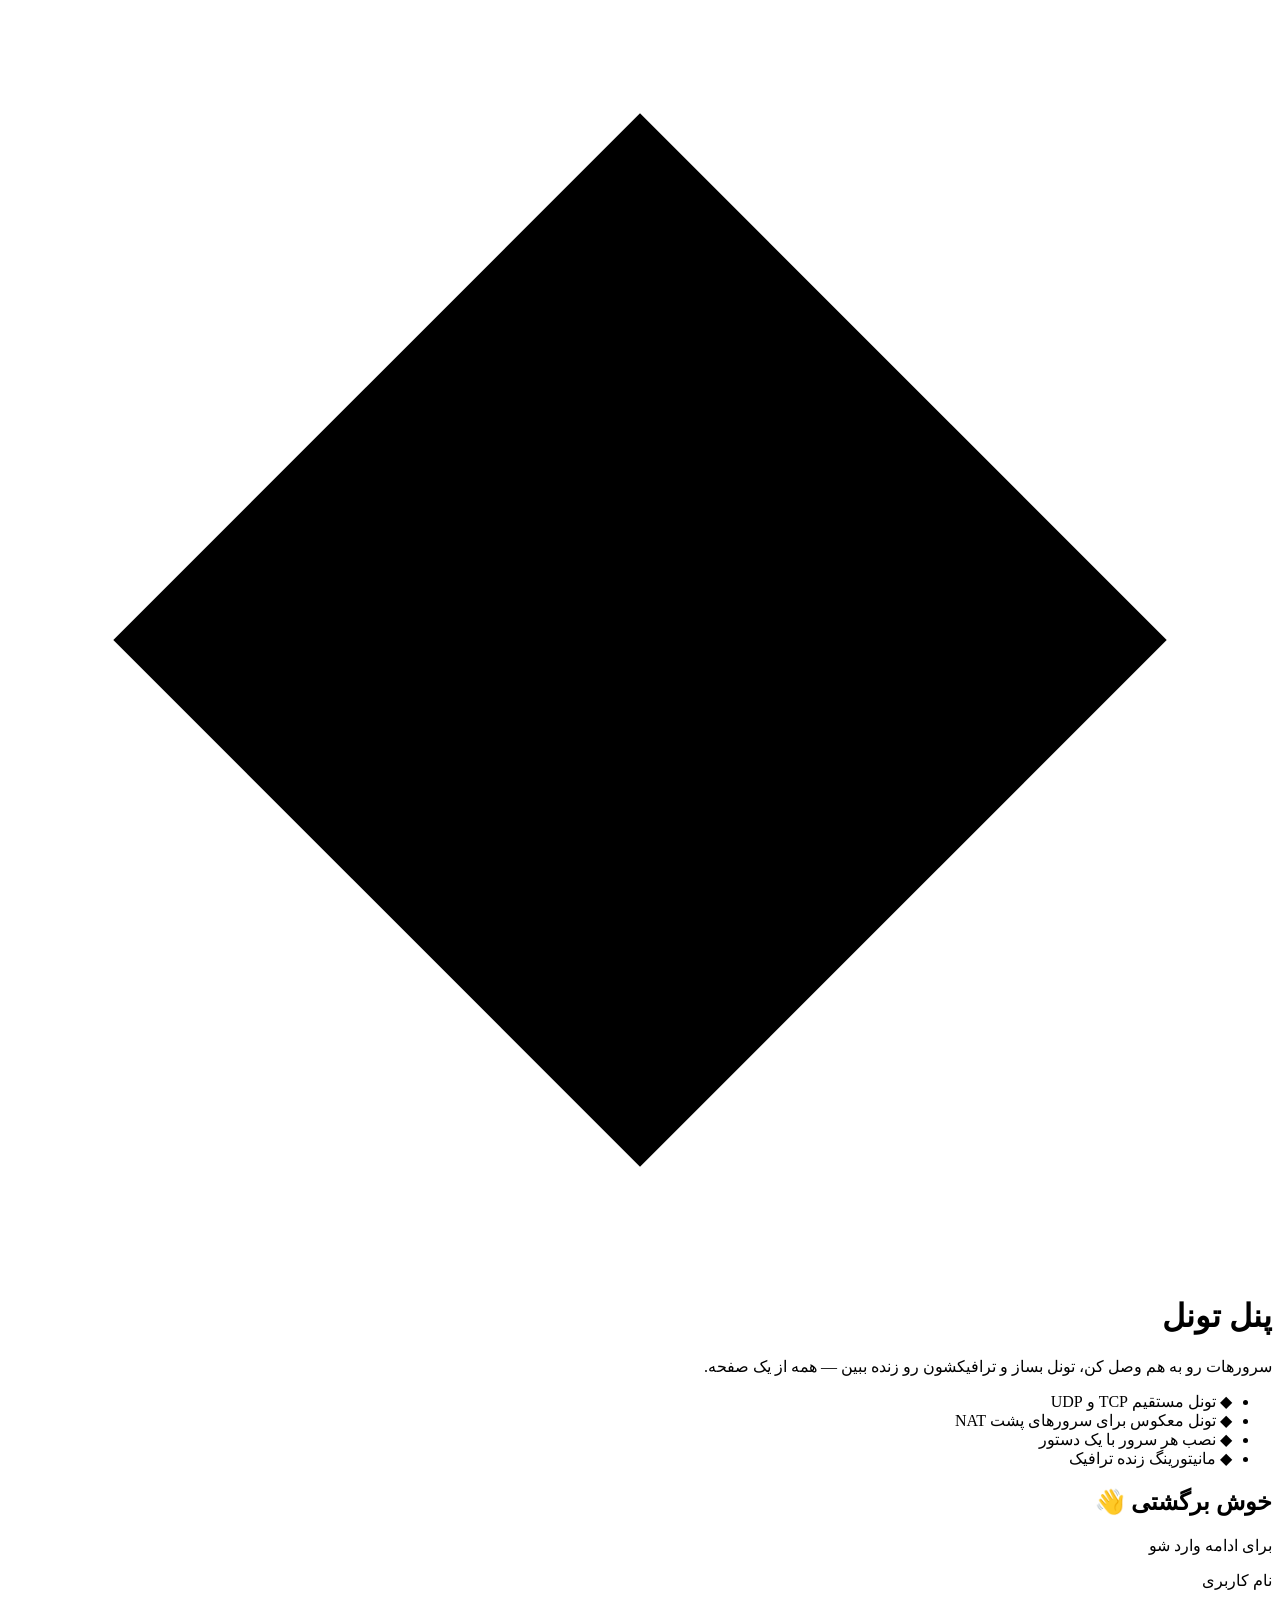
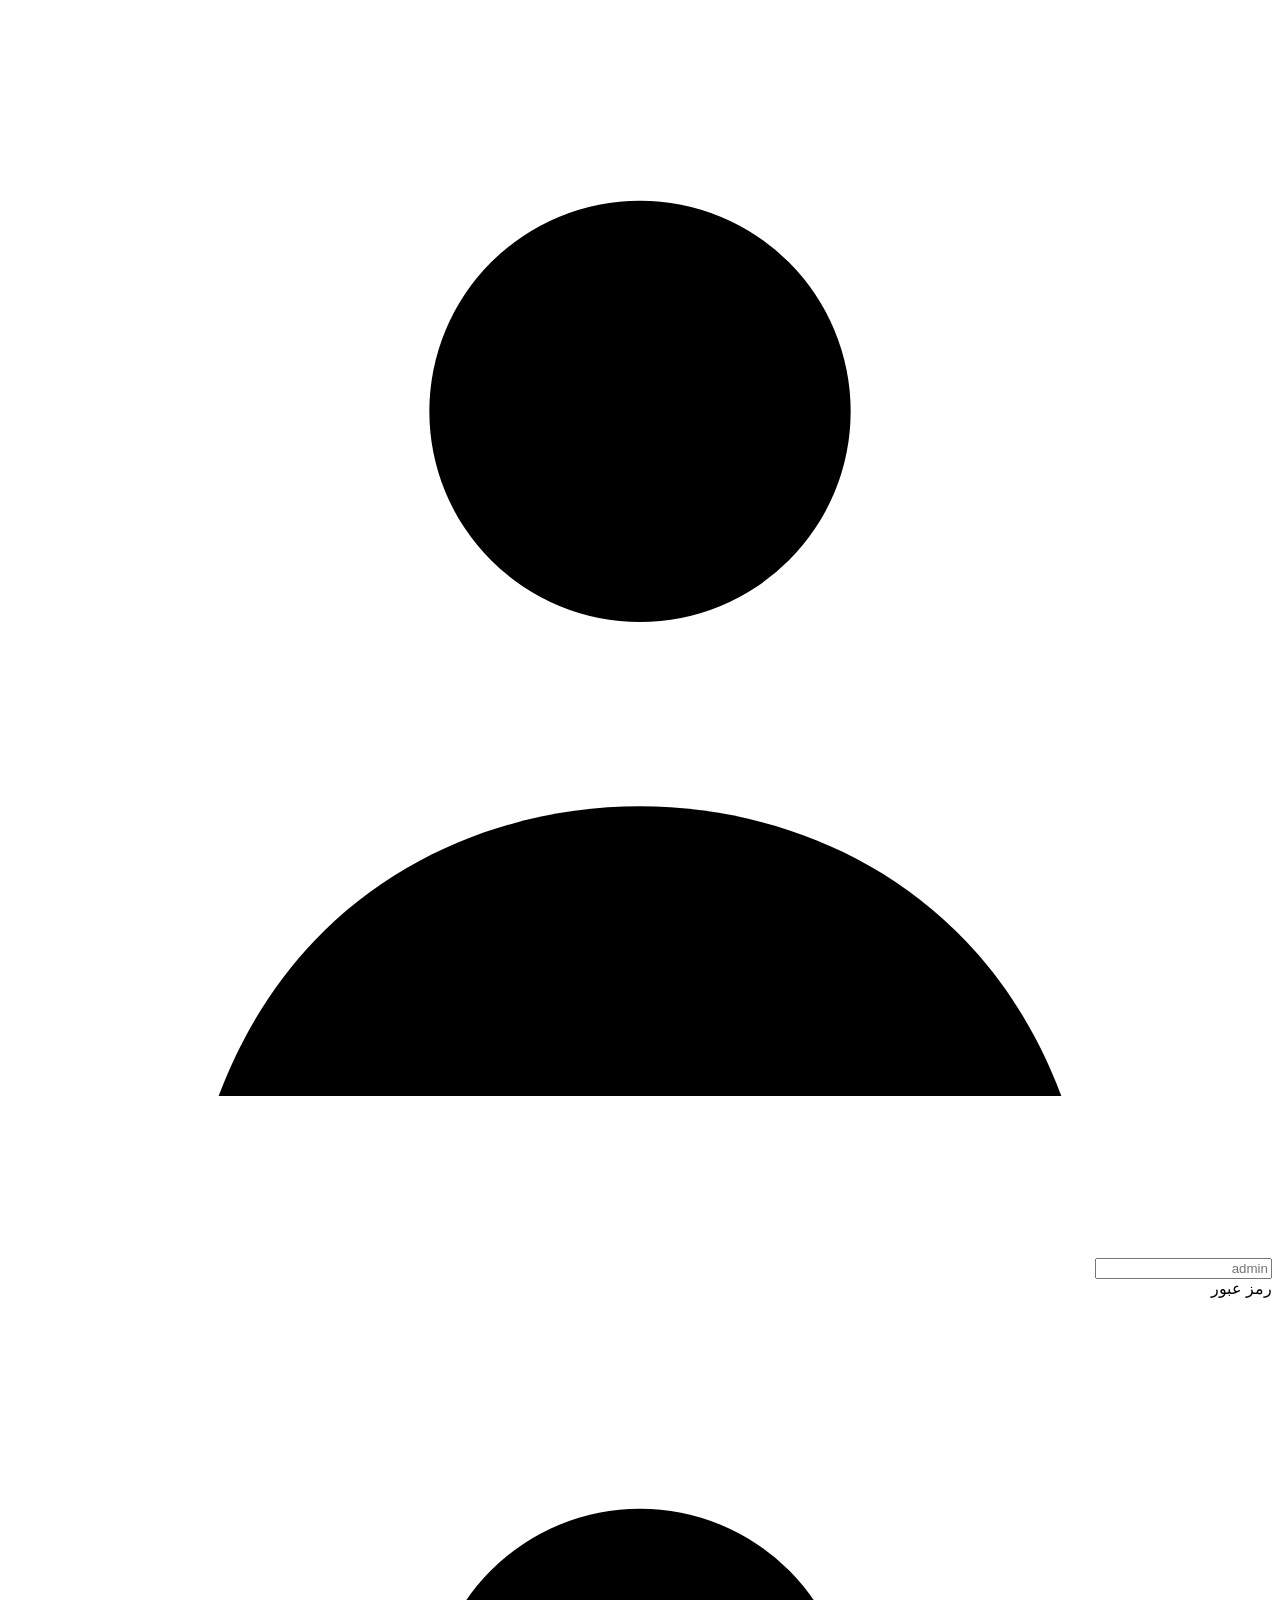
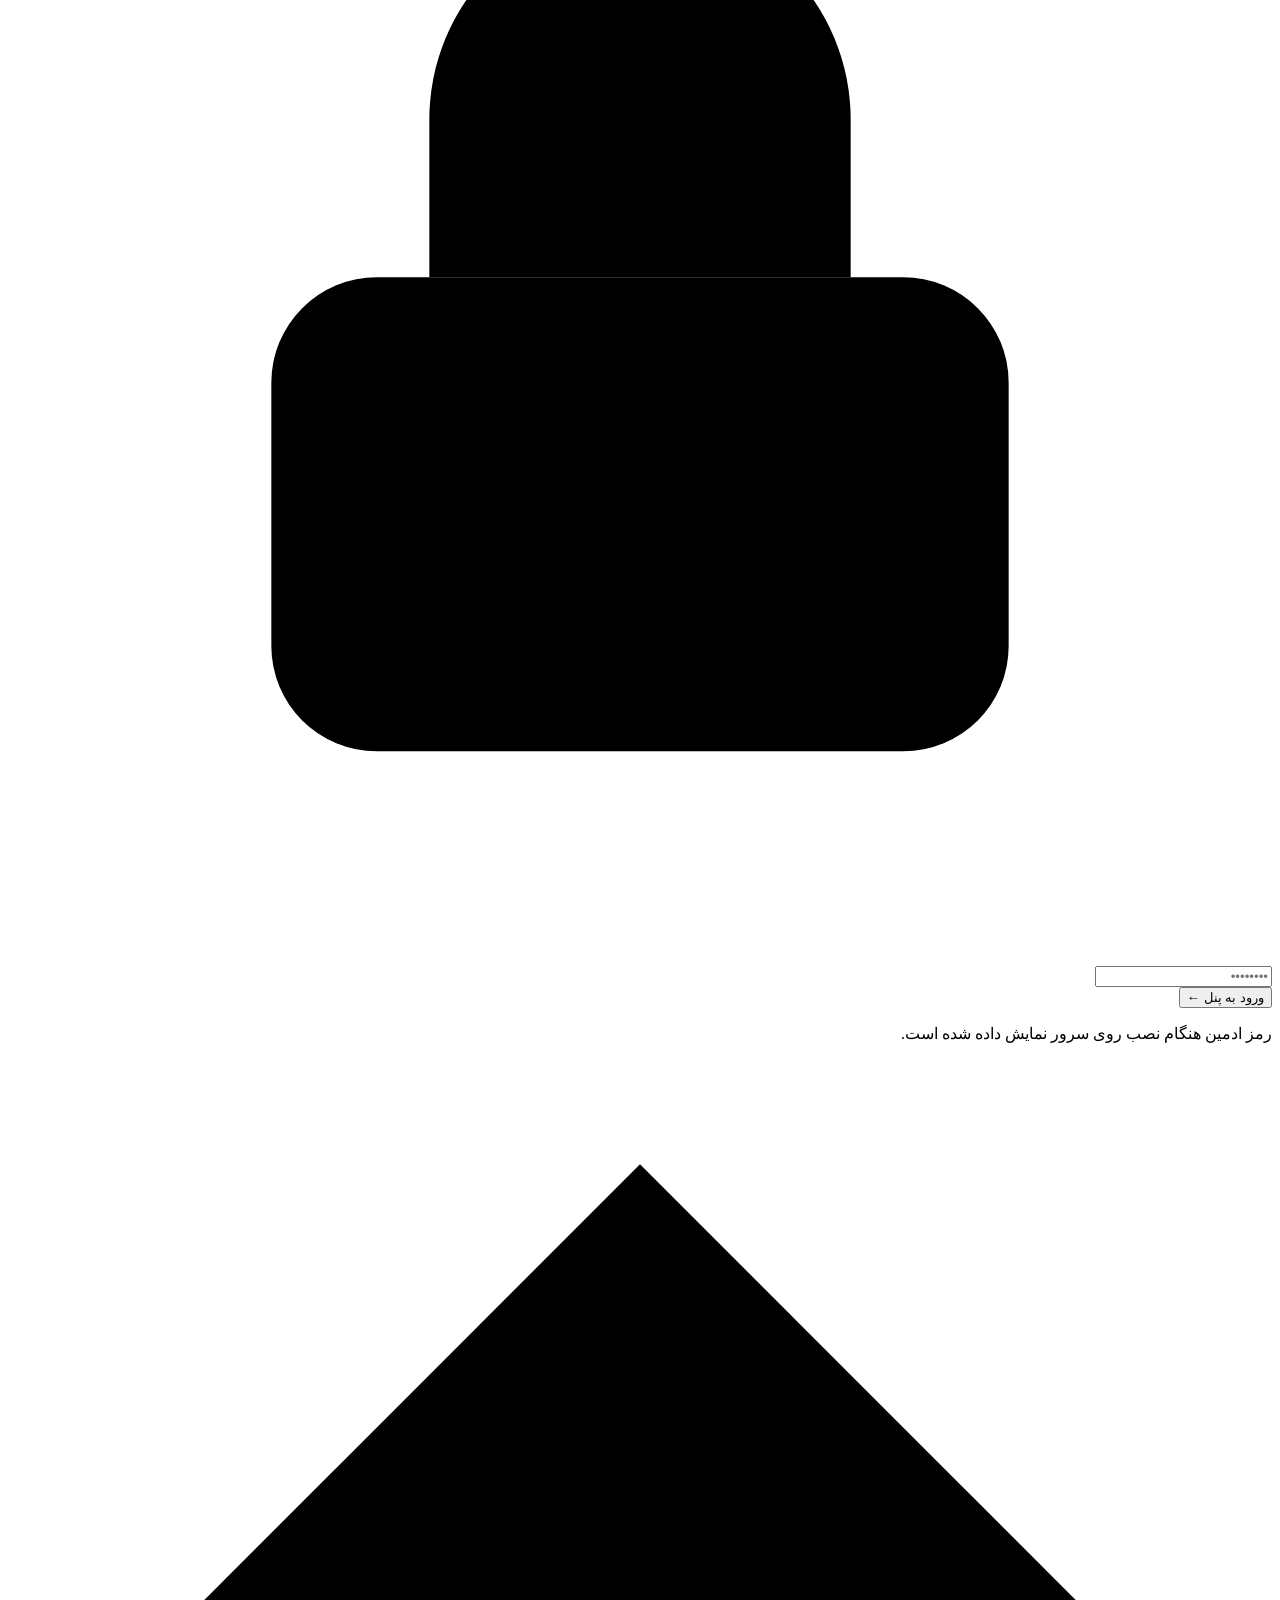
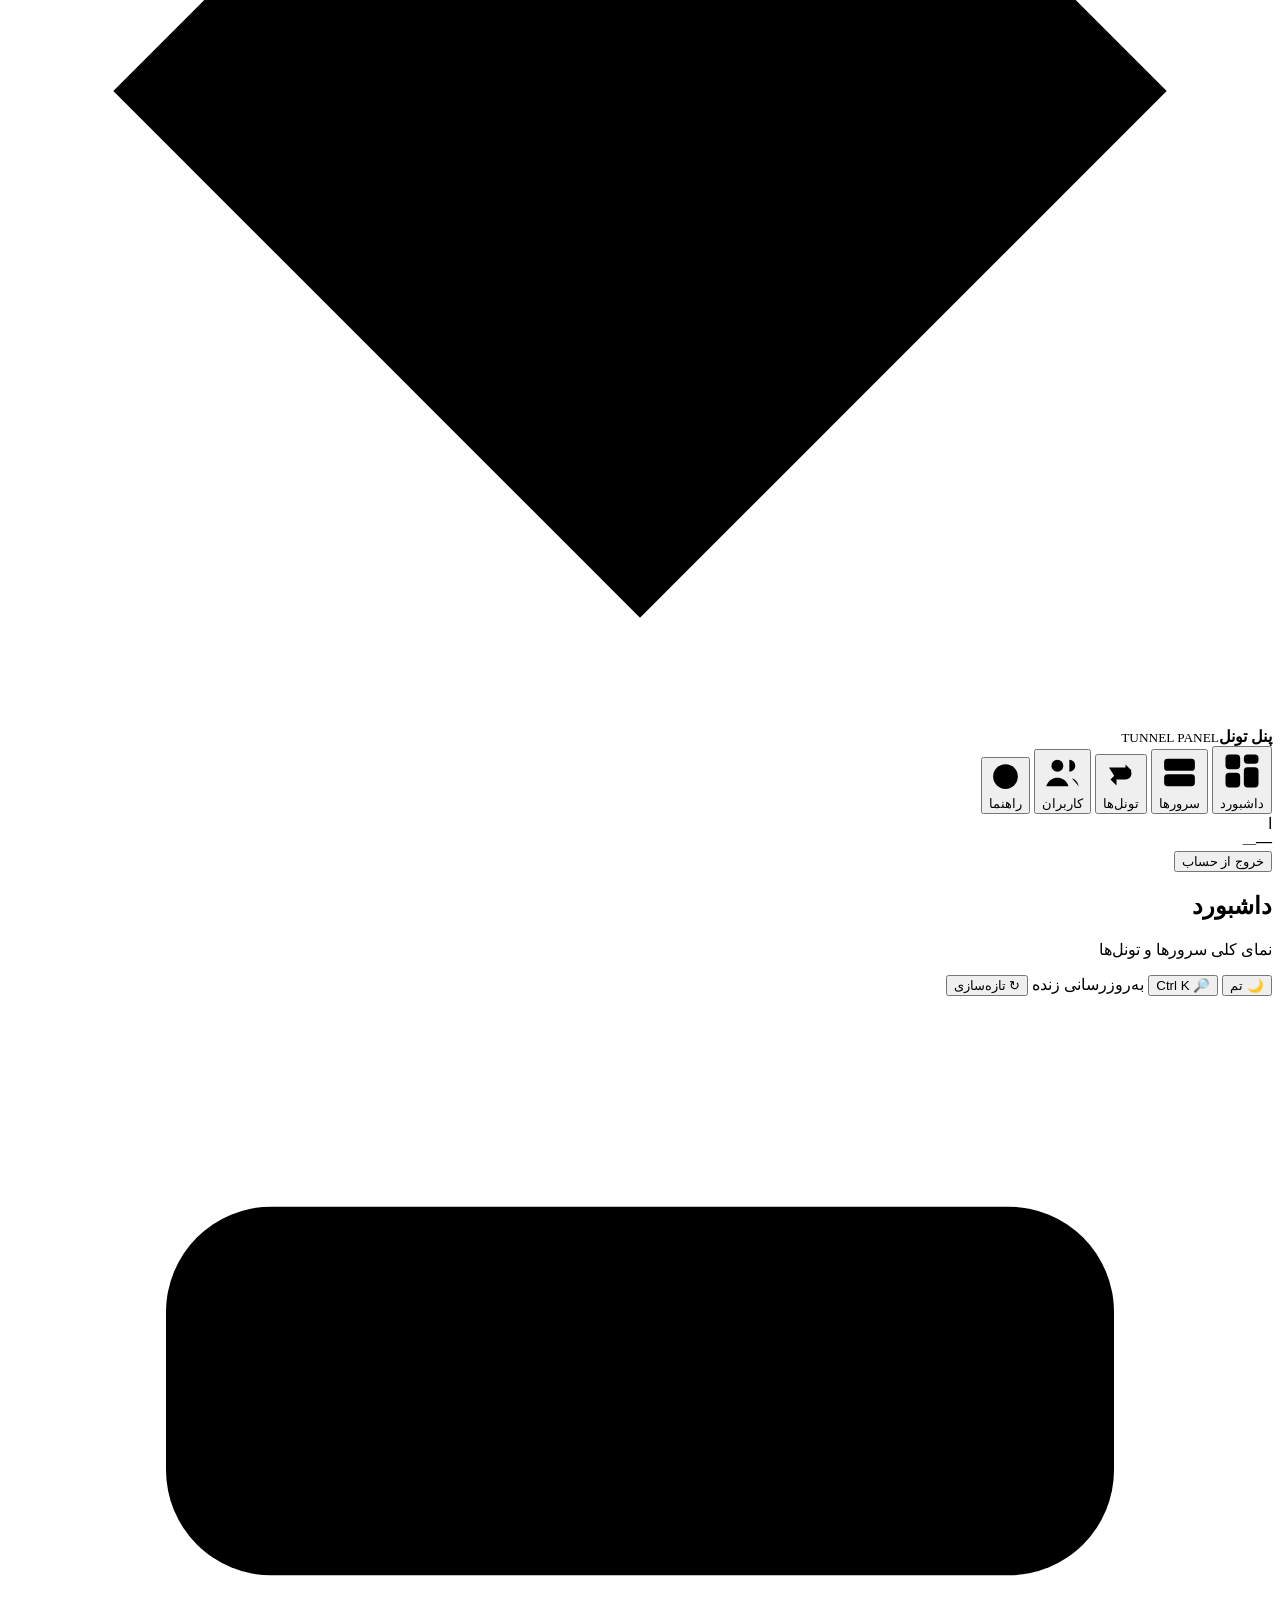
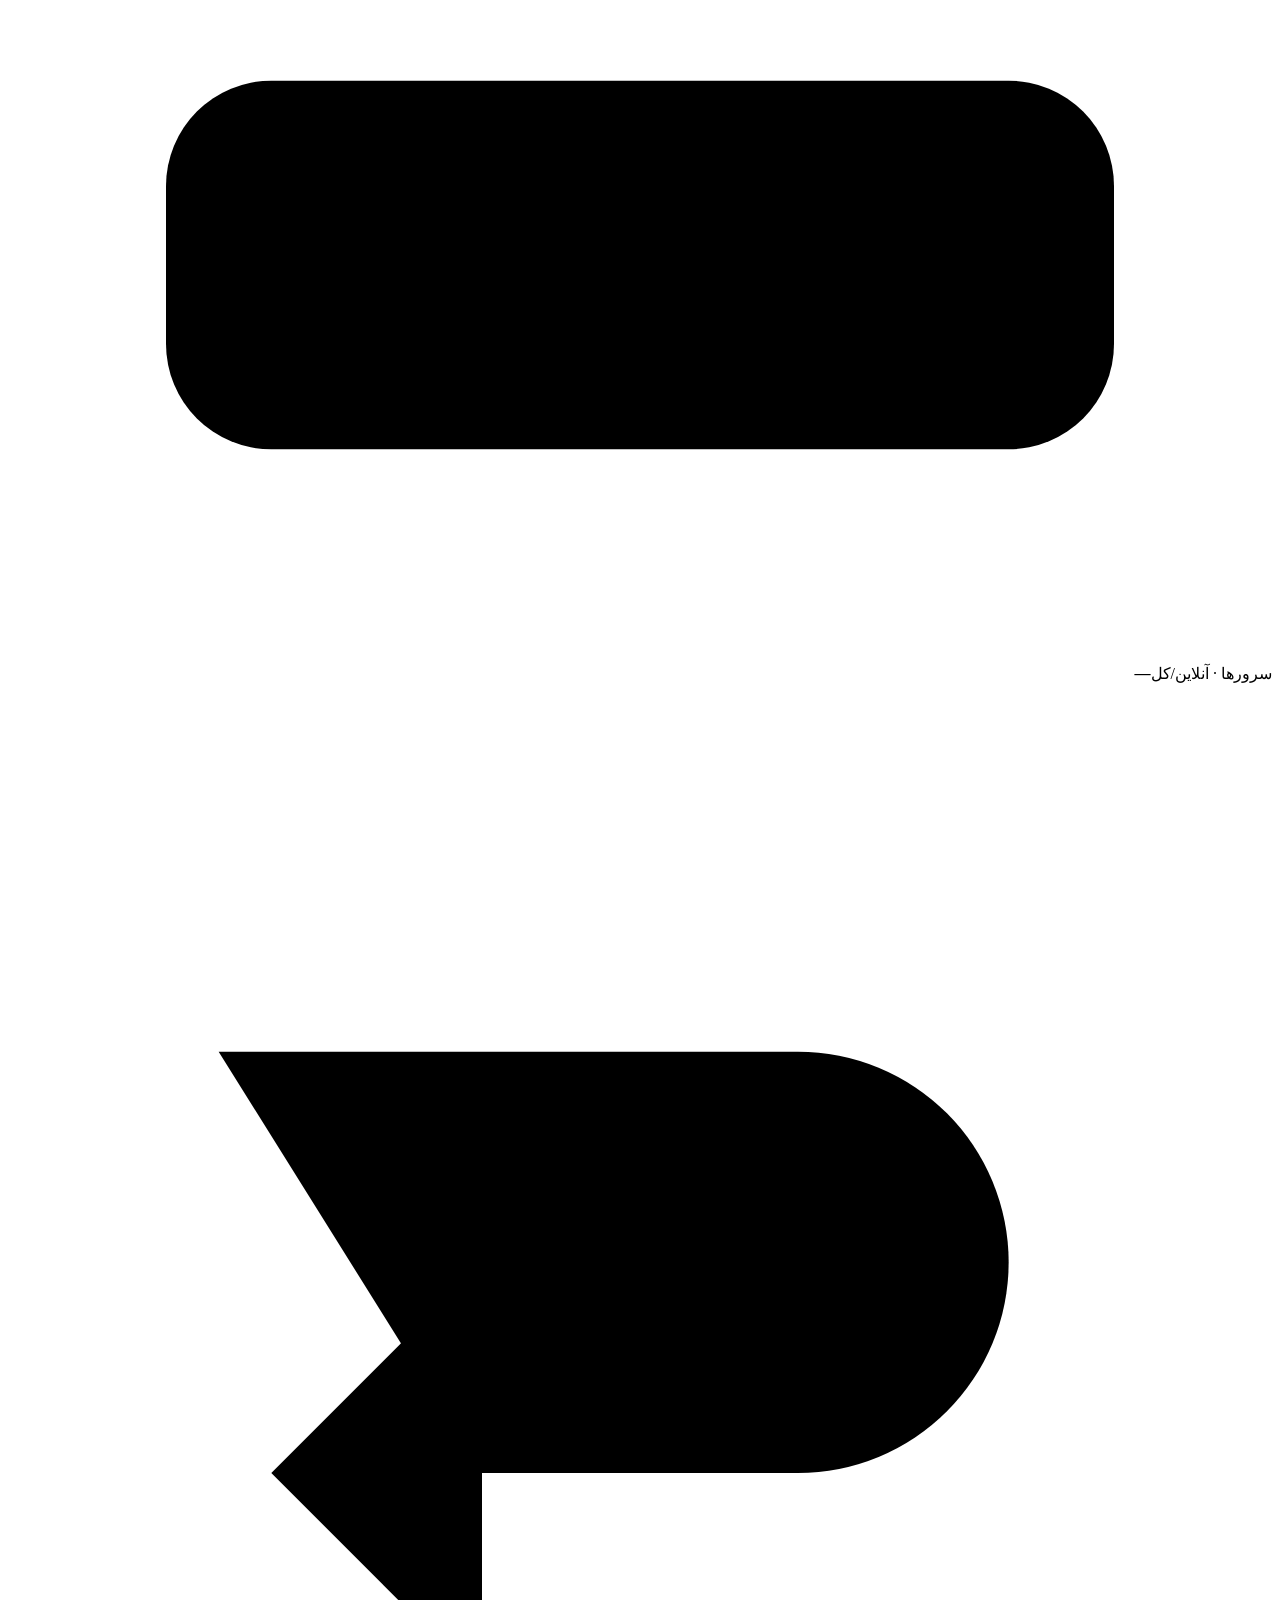
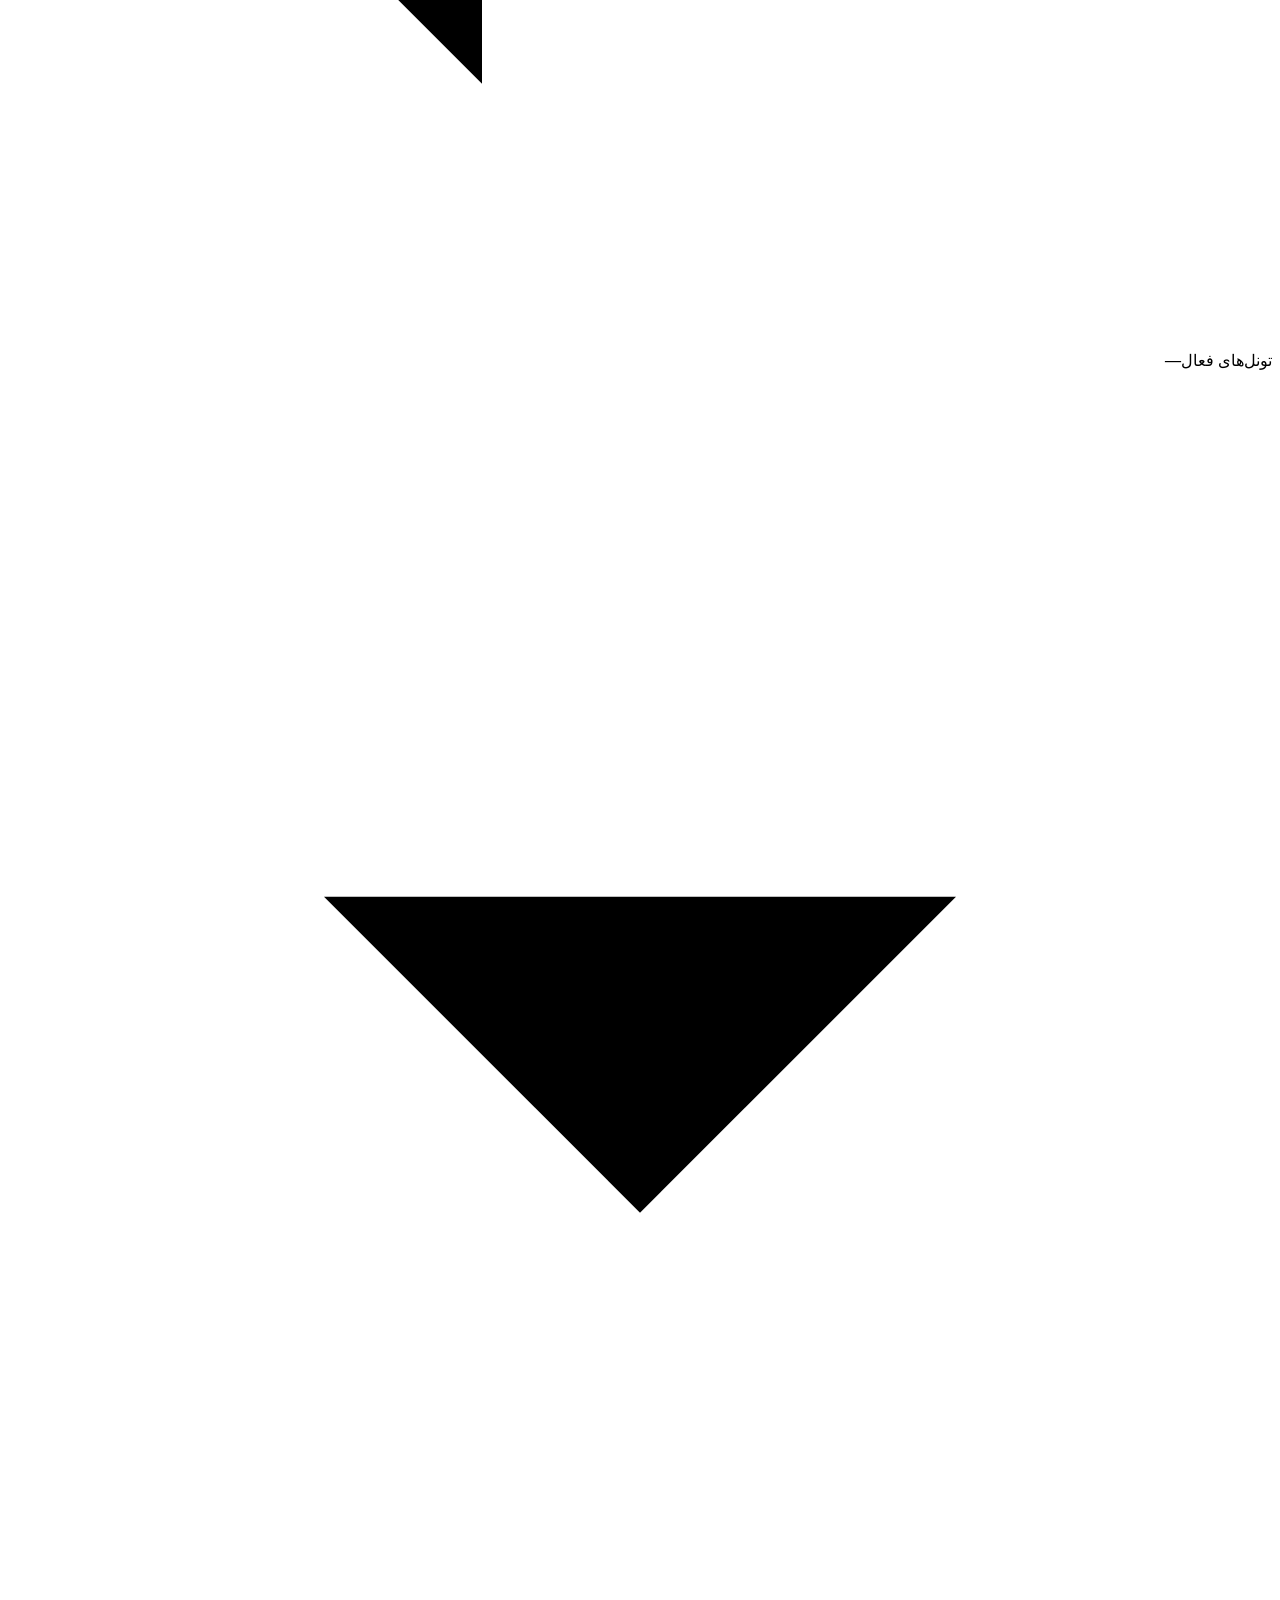
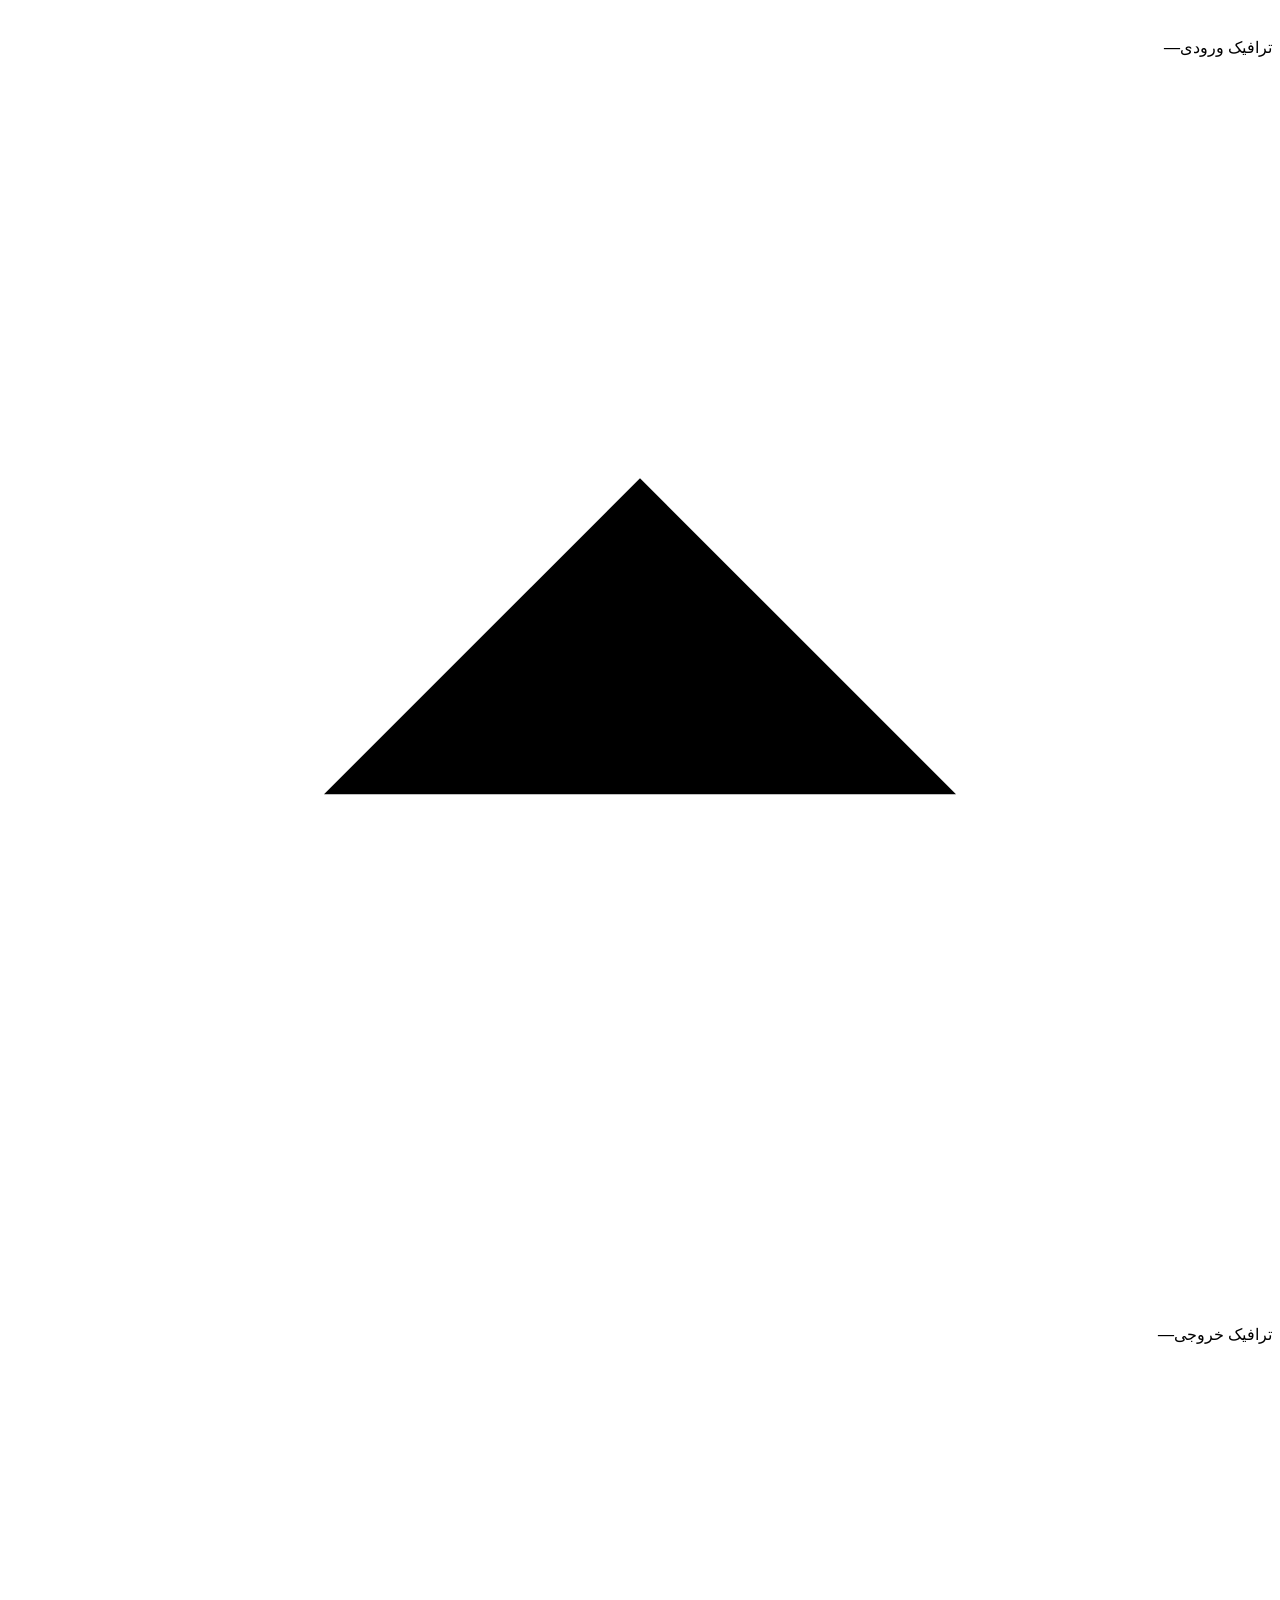
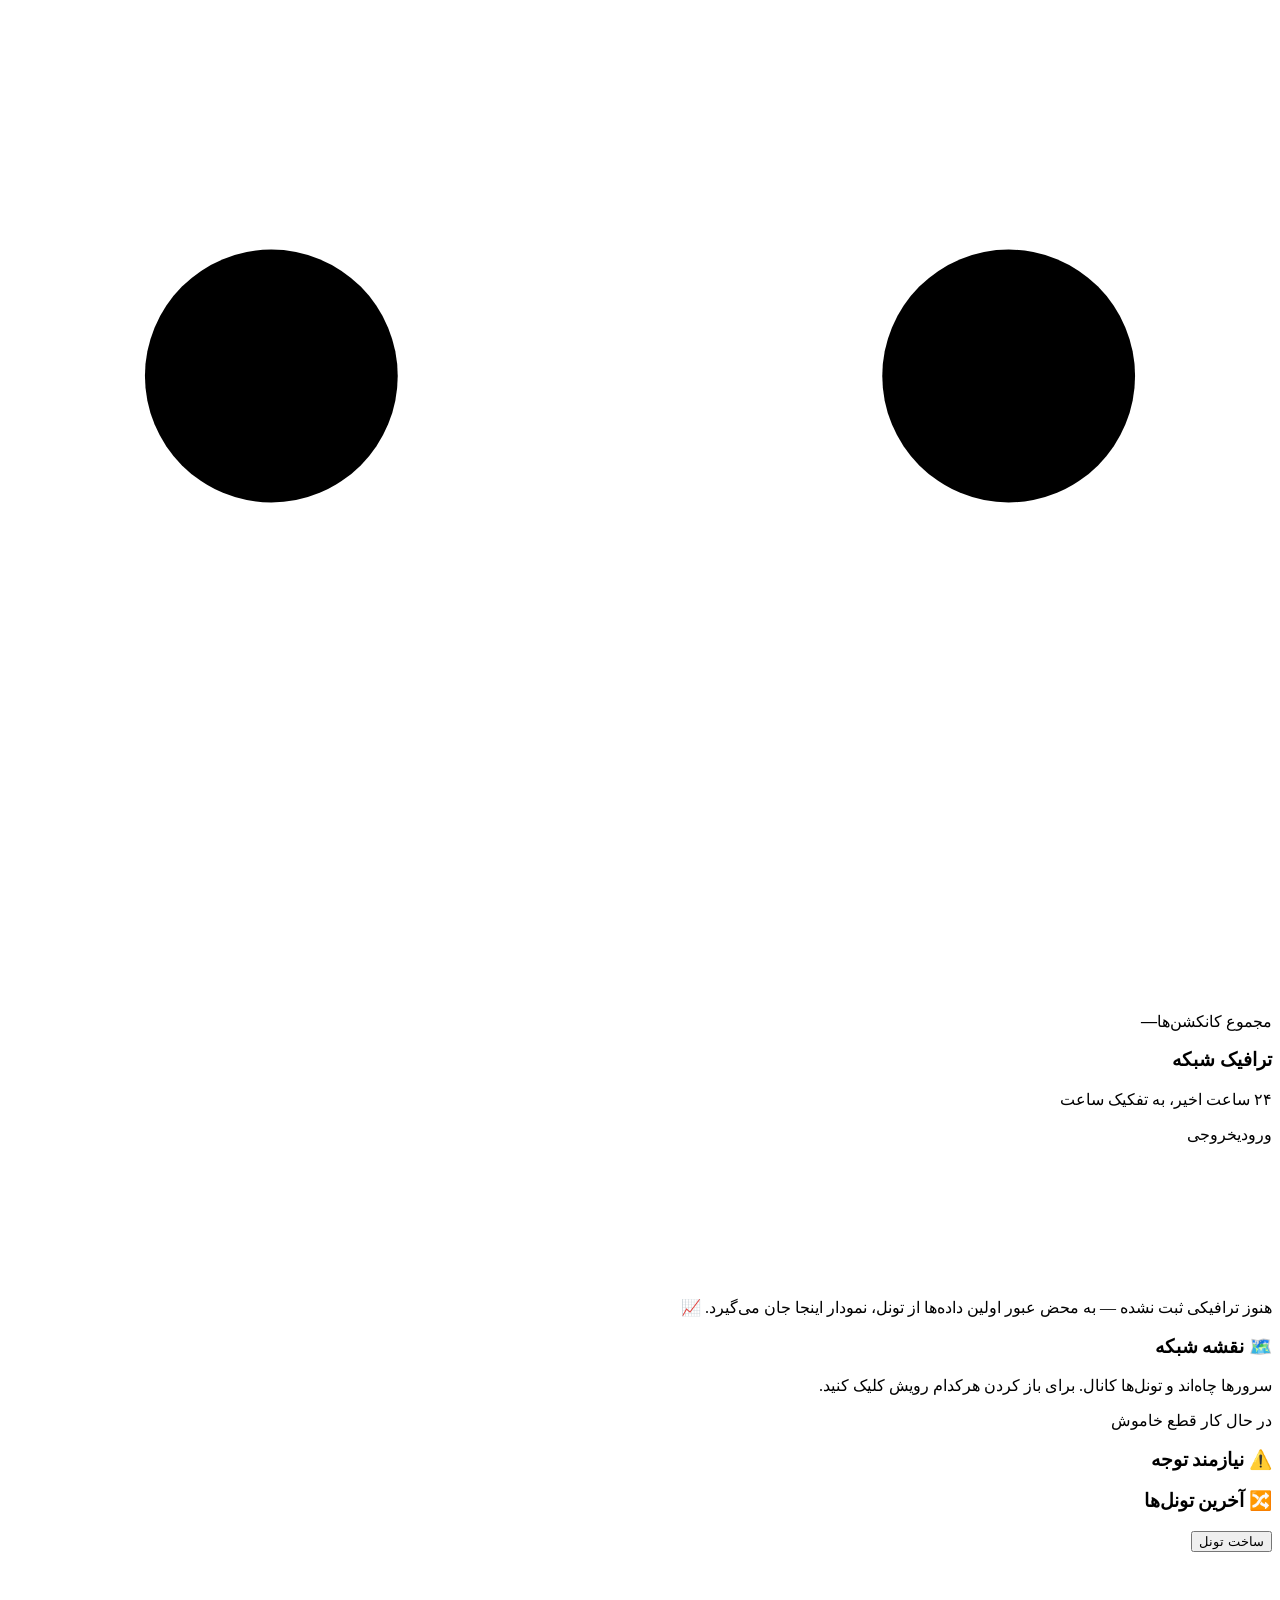
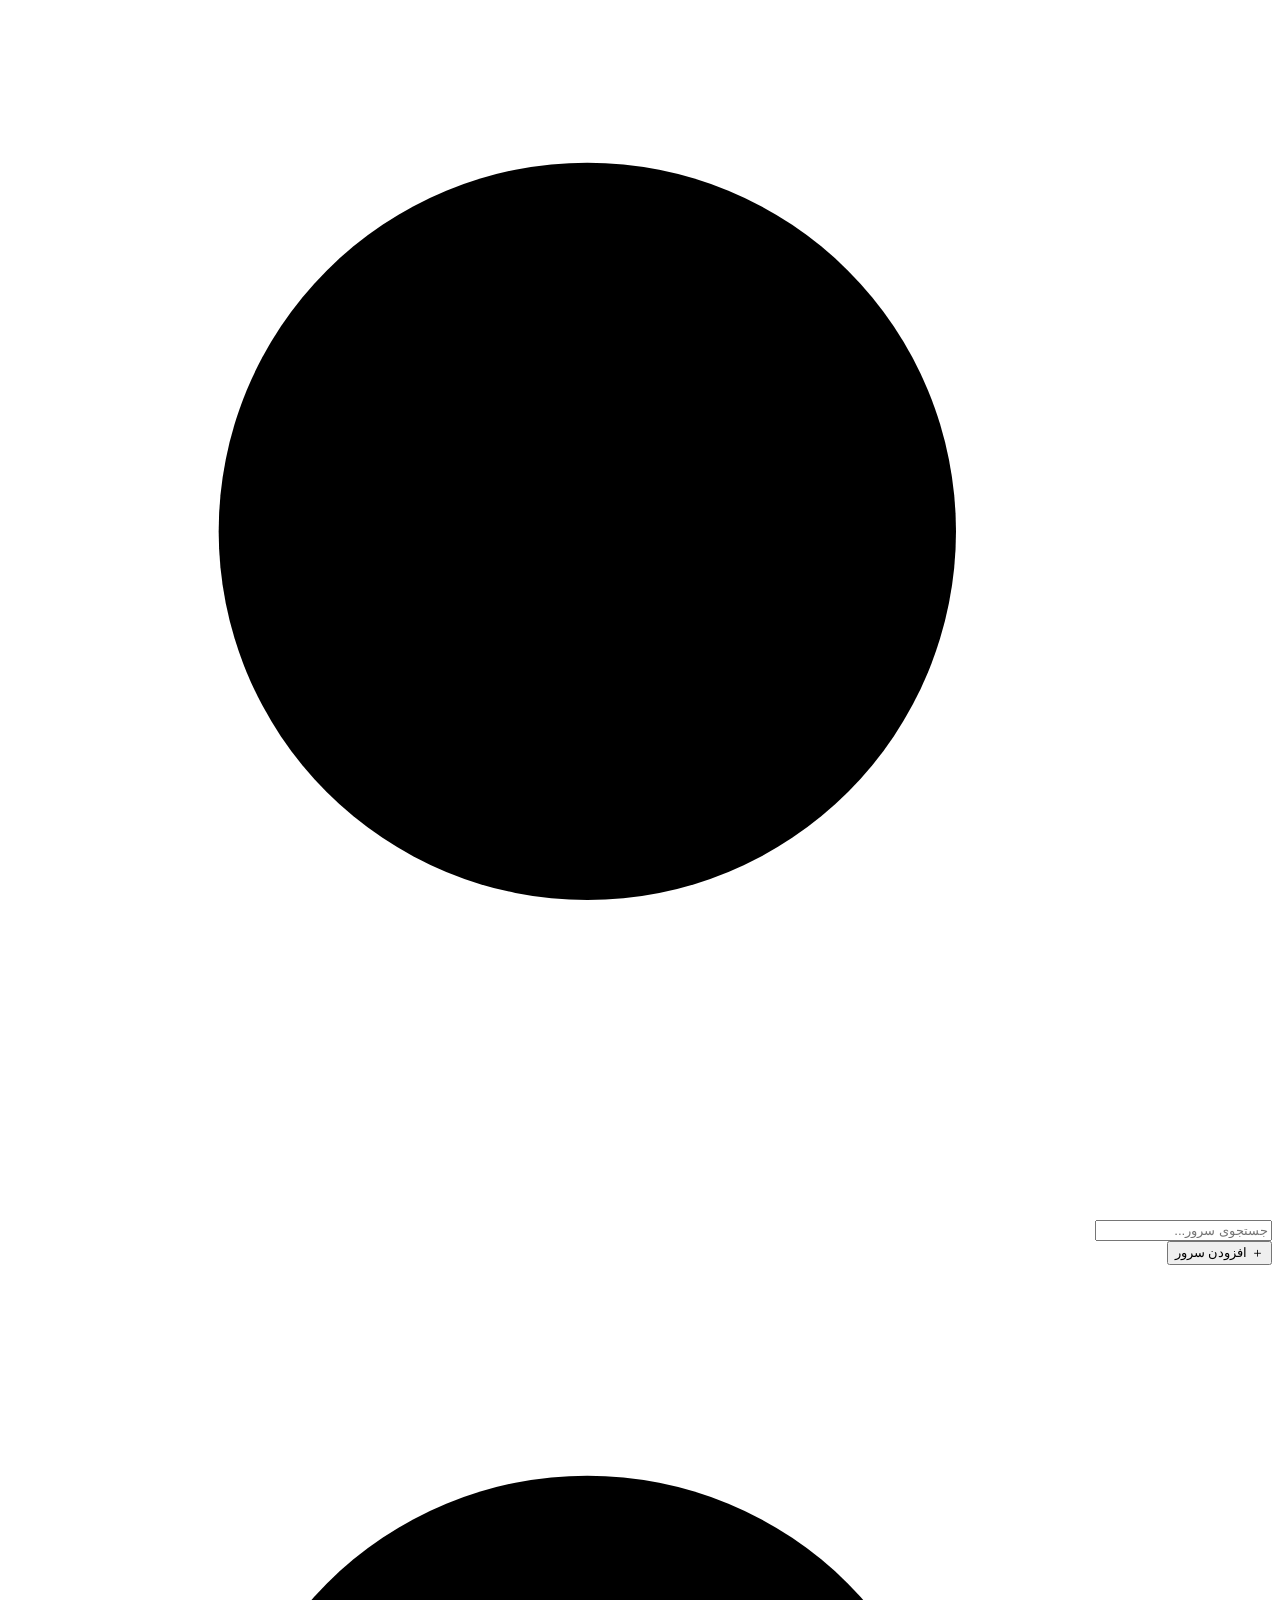
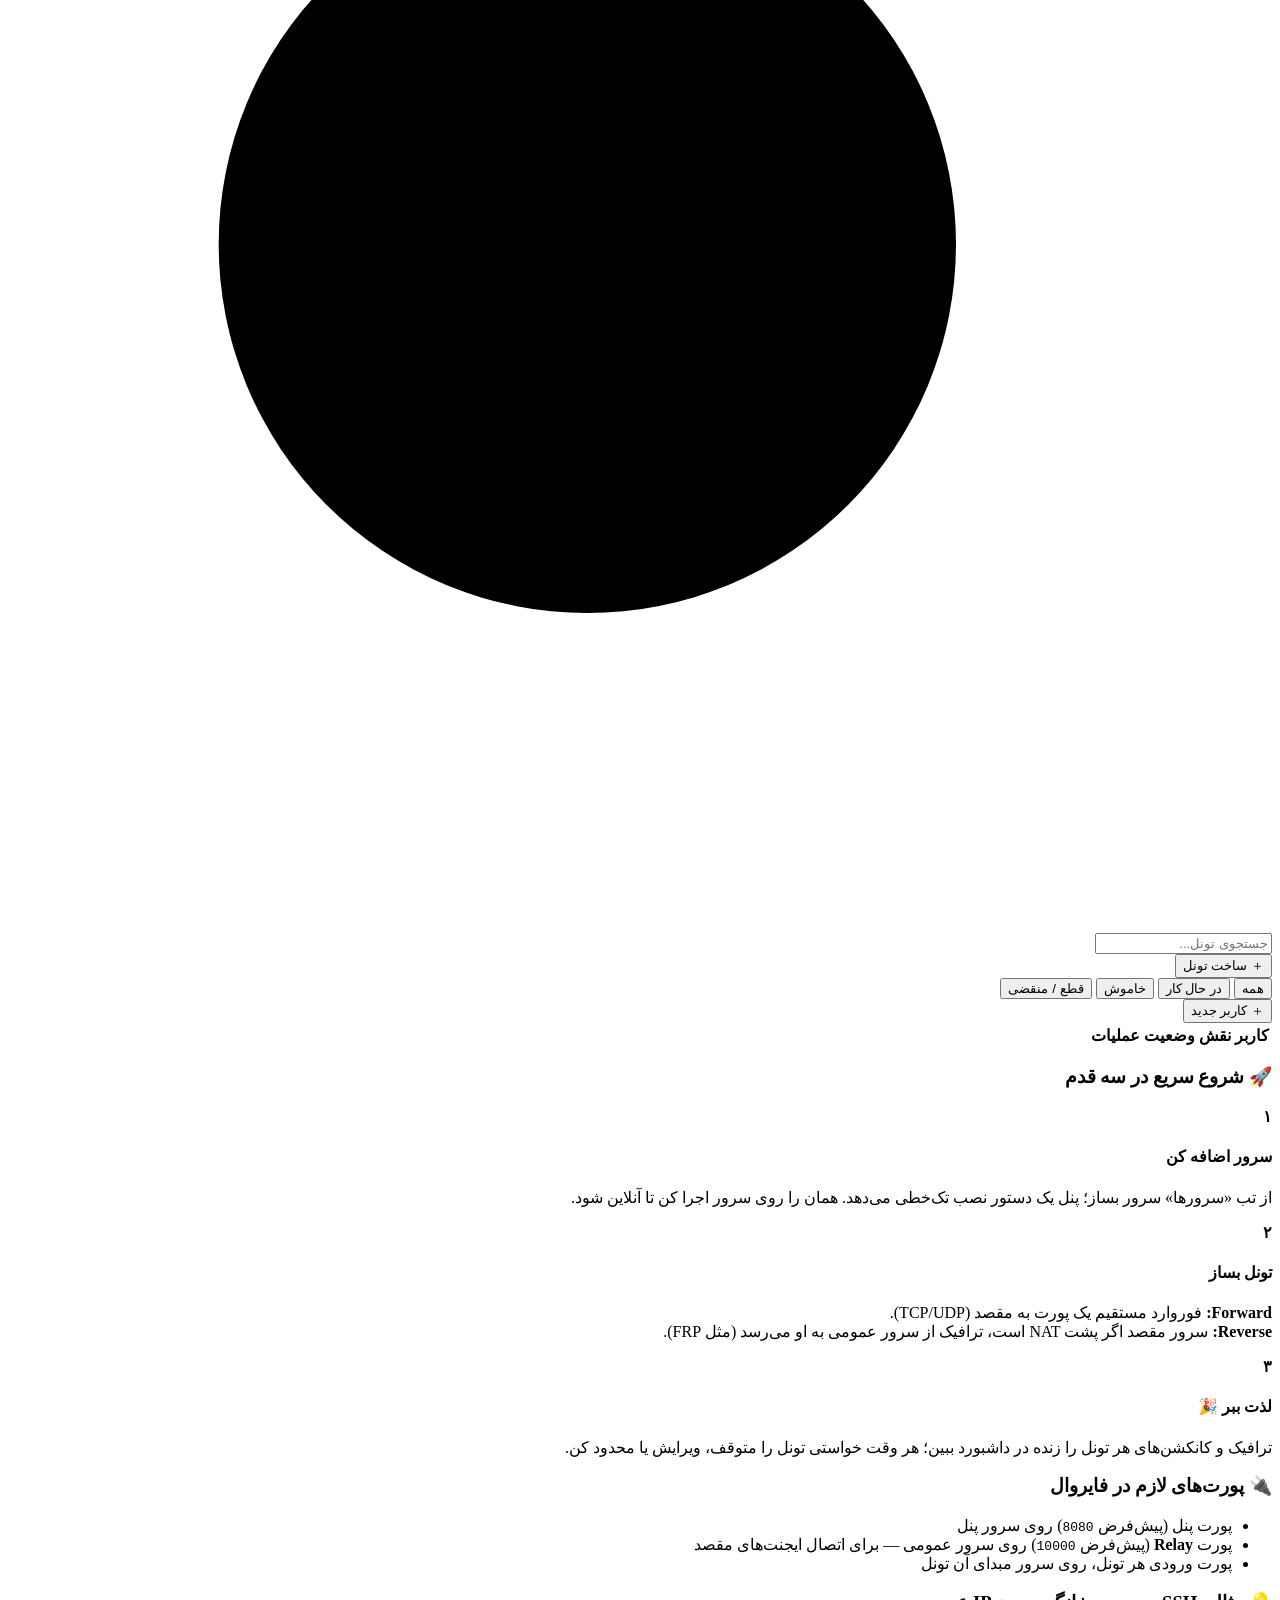
==== web/index.html @ f15fbbba "Add files via upload" ====
<!DOCTYPE html>
<html lang="fa" dir="rtl">
<head>
<meta charset="UTF-8">
<meta name="viewport" content="width=device-width, initial-scale=1">
<title>پنل تونل — Tunnel Panel</title>
<link rel="stylesheet" href="/static/style.css">
</head>
<body>
<div class="bg-glow"><i></i><i></i><i></i></div>

<!-- ===== لاگین ===== -->
<div id="loginView" class="login-wrap">
  <div class="login-shell">
    <div class="login-side">
      <div class="logo-mark big"><svg viewBox="0 0 24 24"><path d="M12 2 L22 12 L12 22 L2 12 Z"/></svg></div>
      <h1>پنل تونل</h1>
      <p>سرورهات رو به هم وصل کن، تونل بساز و ترافیکشون رو زنده ببین — همه از یک صفحه.</p>
      <ul class="feat">
        <li><span>◆</span> تونل مستقیم TCP و UDP</li>
        <li><span>◆</span> تونل معکوس برای سرورهای پشت NAT</li>
        <li><span>◆</span> نصب هر سرور با یک دستور</li>
        <li><span>◆</span> مانیتورینگ زنده ترافیک</li>
      </ul>
    </div>
    <form id="loginForm" class="login-form">
      <h2>خوش برگشتی 👋</h2>
      <p class="muted">برای ادامه وارد شو</p>
      <label>نام کاربری
        <div class="field"><svg viewBox="0 0 24 24"><circle cx="12" cy="8" r="4"/><path d="M4 21c1.5-4 5-5.5 8-5.5s6.5 1.5 8 5.5"/></svg><input id="loginUser" required autocomplete="username" placeholder="admin"></div>
      </label>
      <label>رمز عبور
        <div class="field"><svg viewBox="0 0 24 24"><rect x="5" y="11" width="14" height="9" rx="2"/><path d="M8 11V8a4 4 0 0 1 8 0v3"/></svg><input id="loginPass" type="password" required autocomplete="current-password" placeholder="••••••••"></div>
      </label>
      <button class="btn primary w100 big-btn" type="submit">ورود به پنل ←</button>
      <p id="loginError" class="error"></p>
      <p class="muted small center">رمز ادمین هنگام نصب روی سرور نمایش داده شده است.</p>
    </form>
  </div>
</div>

<!-- ===== برنامه اصلی ===== -->
<div id="appView" class="layout hidden">
  <aside class="sidebar">
    <div class="brand">
      <div class="logo-mark"><svg viewBox="0 0 24 24"><path d="M12 2 L22 12 L12 22 L2 12 Z"/></svg></div>
      <div><b>پنل تونل</b><small>TUNNEL PANEL</small></div>
    </div>
    <nav id="mainNav">
      <button data-tab="dashboard" class="navbtn active"><svg viewBox="0 0 24 24"><rect x="3" y="3" width="8" height="8" rx="2"/><rect x="13" y="3" width="8" height="5" rx="2"/><rect x="13" y="10" width="8" height="11" rx="2"/><rect x="3" y="13" width="8" height="8" rx="2"/></svg>داشبورد</button>
      <button data-tab="nodes" class="navbtn"><svg viewBox="0 0 24 24"><rect x="3" y="4" width="18" height="7" rx="2"/><rect x="3" y="13" width="18" height="7" rx="2"/><path d="M7 7.5h.01M7 16.5h.01"/></svg>سرورها</button>
      <button data-tab="tunnels" class="navbtn"><svg viewBox="0 0 24 24"><path d="M4 7h11a4 4 0 0 1 0 8H9"/><path d="M9 11l-4 4 4 4"/><path d="M15 3l4 4-4 4" transform="translate(0,2)"/></svg>تونل‌ها</button>
      <button data-tab="users" class="navbtn admin-only"><svg viewBox="0 0 24 24"><circle cx="9" cy="8" r="3.5"/><path d="M2.5 20c1-3.5 3.8-5 6.5-5s5.5 1.5 6.5 5"/><path d="M16 4.5a3.5 3.5 0 0 1 0 7M17.5 15.3c2 .6 3.4 2 4 4.7"/></svg>کاربران</button>
      <button data-tab="help" class="navbtn"><svg viewBox="0 0 24 24"><circle cx="12" cy="12" r="9"/><path d="M9.5 9.3A2.6 2.6 0 1 1 12 12.5V14"/><path d="M12 17.5h.01"/></svg>راهنما</button>
    </nav>
    <div class="side-foot">
      <div class="user-chip"><div class="avatar" id="avatarLetter">ا</div><div class="grow"><b id="whoami">—</b><small id="whoRole">—</small></div></div>
      <button id="logoutBtn" class="btn ghost danger w100">خروج از حساب</button>
    </div>
  </aside>

  <main class="main">
    <header class="topbar">
      <div>
        <h2 id="pageTitle">داشبورد</h2>
        <p id="pageSubtitle" class="muted">نمای کلی سرورها و تونل‌ها</p>
      </div>
      <div class="top-actions">
        <button id="themeBtn" class="btn ghost" onclick="toggleTheme()" title="تم شب / سپیده‌دم">🌙 تم</button>
        <button class="btn ghost" onclick="openPalette()" title="جستجوی سریع">🔎 <span class="kbd">Ctrl K</span></button>
        <span class="live-pill"><i class="pulse-dot"></i> به‌روزرسانی زنده</span>
        <button class="btn ghost" onclick="refreshAll(true)">↻ تازه‌سازی</button>
      </div>
    </header>

    <!-- داشبورد -->
    <section id="tab-dashboard" class="tab active">
      <div class="cards">
        <div class="stat-card teal"><div class="stat-ic"><svg viewBox="0 0 24 24"><rect x="3" y="4" width="18" height="7" rx="2"/><rect x="3" y="13" width="18" height="7" rx="2"/><path d="M7 7.5h.01M7 16.5h.01"/></svg></div><div class="grow"><span>سرورها · آنلاین/کل</span><b id="stNodes">—</b><div class="ratio"><i id="nodesRatio"></i></div></div></div>
        <div class="stat-card aqua"><div class="stat-ic"><svg viewBox="0 0 24 24"><path d="M4 7h11a4 4 0 0 1 0 8H9"/><path d="M9 11l-4 4 4 4"/></svg></div><div class="grow"><span>تونل‌های فعال</span><b id="stTunnels">—</b><div class="ratio"><i id="tunRatio"></i></div></div></div>
        <div class="stat-card green"><div class="stat-ic"><svg viewBox="0 0 24 24"><path d="M12 3v12"/><path d="M6 10l6 6 6-6"/><path d="M4 21h16"/></svg></div><div><span>ترافیک ورودی</span><b id="stIn">—</b></div></div>
        <div class="stat-card purple"><div class="stat-ic"><svg viewBox="0 0 24 24"><path d="M12 21V9"/><path d="M6 14l6-6 6 6"/><path d="M4 3h16"/></svg></div><div><span>ترافیک خروجی</span><b id="stOut">—</b></div></div>
        <div class="stat-card sand"><div class="stat-ic"><svg viewBox="0 0 24 24"><path d="M8 12h8"/><circle cx="5" cy="12" r="2.4"/><circle cx="19" cy="12" r="2.4"/></svg></div><div><span>مجموع کانکشن‌ها</span><b id="stConn">—</b></div></div>
      </div>

      <div class="card chart-card">
        <div class="card-head"><div><h3>ترافیک شبکه</h3><p class="muted small">۲۴ ساعت اخیر، به تفکیک ساعت</p></div><div class="legend"><span><i class="lg in"></i>ورودی</span><span><i class="lg out"></i>خروجی</span></div></div>
        <canvas id="chart" height="150"></canvas>
        <div id="chartEmpty" class="empty-mini">هنوز ترافیکی ثبت نشده — به محض عبور اولین داده‌ها از تونل، نمودار اینجا جان می‌گیرد. 📈</div>
      </div>

      <div class="card map-card">
        <div class="card-head"><div><h3>🗺️ نقشه شبکه</h3><p class="muted small">سرورها چاه‌اند و تونل‌ها کانال. برای باز کردن هرکدام رویش کلیک کنید.</p></div>
        <div class="legend"><span><i class="dot on"></i> در حال کار</span><span><i class="dot off"></i> قطع</span><span><i class="dot warn-dot"></i> خاموش</span></div></div>
        <div id="networkMap" class="network-map"></div>
      </div>

      <div class="grid2">
        <div class="card">
          <div class="card-head"><h3>⚠️ نیازمند توجه</h3></div>
          <div id="attentionBox" class="mini-list"></div>
        </div>
        <div class="card">
          <div class="card-head"><h3>🔀 آخرین تونل‌ها</h3><button class="btn sm primary" onclick="gotoTab('tunnels')">ساخت تونل</button></div>
          <div id="dashTunnels" class="mini-list"></div>
        </div>
      </div>
    </section>

    <!-- سرورها -->
    <section id="tab-nodes" class="tab">
      <div class="toolbar">
        <div class="search"><svg viewBox="0 0 24 24"><circle cx="11" cy="11" r="7"/><path d="M20 20l-3.5-3.5"/></svg><input id="nodeSearch" placeholder="جستجوی سرور..." oninput="renderNodes()"></div>
        <span id="nodeCount" class="muted small"></span><span class="grow"></span>
        <button class="btn primary" onclick="openNodeModal()">＋ افزودن سرور</button>
      </div>
      <div id="nodesGrid" class="node-grid"></div>
    </section>

    <!-- تونل‌ها -->
    <section id="tab-tunnels" class="tab">
      <div class="toolbar">
        <div class="search"><svg viewBox="0 0 24 24"><circle cx="11" cy="11" r="7"/><path d="M20 20l-3.5-3.5"/></svg><input id="tunnelSearch" placeholder="جستجوی تونل..." oninput="renderTunnels()"></div>
        <span id="tunnelCount" class="muted small"></span><span class="grow"></span>
        <button class="btn primary" onclick="openTunnelModal()">＋ ساخت تونل</button>
      </div>
      <div class="chips" id="tunnelChips">
        <button class="chip active" data-f="all" onclick="setTunnelFilter('all')">همه</button>
        <button class="chip" data-f="active" onclick="setTunnelFilter('active')">در حال کار</button>
        <button class="chip" data-f="off" onclick="setTunnelFilter('off')">خاموش</button>
        <button class="chip" data-f="problem" onclick="setTunnelFilter('problem')">قطع / منقضی</button>
      </div>
      <div id="tunnelsGrid" class="tunnel-grid"></div>
    </section>

    <!-- کاربران -->
    <section id="tab-users" class="tab">
      <div class="toolbar"><span class="grow"></span><button class="btn primary" onclick="openUserModal()">＋ کاربر جدید</button></div>
      <div class="card tablewrap"><table>
        <thead><tr><th>کاربر</th><th>نقش</th><th>وضعیت</th><th>عملیات</th></tr></thead>
        <tbody id="usersBody"></tbody>
      </table></div>
    </section>

    <!-- راهنما -->
    <section id="tab-help" class="tab">
      <div class="card help-card">
        <h3>🚀 شروع سریع در سه قدم</h3>
        <div class="steps">
          <div class="step"><b>۱</b><div><h4>سرور اضافه کن</h4><p>از تب «سرورها» سرور بساز؛ پنل یک دستور نصب تک‌خطی می‌دهد. همان را روی سرور اجرا کن تا آنلاین شود.</p></div></div>
          <div class="step"><b>۲</b><div><h4>تونل بساز</h4><p><b>Forward:</b> فوروارد مستقیم یک پورت به مقصد (TCP/UDP).<br><b>Reverse:</b> سرور مقصد اگر پشت NAT است، ترافیک از سرور عمومی به او می‌رسد (مثل FRP).</p></div></div>
          <div class="step"><b>۳</b><div><h4>لذت ببر 🎉</h4><p>ترافیک و کانکشن‌های هر تونل را زنده در داشبورد ببین؛ هر وقت خواستی تونل را متوقف، ویرایش یا محدود کن.</p></div></div>
        </div>
        <h3>🔌 پورت‌های لازم در فایروال</h3>
        <ul class="nice">
          <li>پورت پنل (پیش‌فرض <code>8080</code>) روی سرور پنل</li>
          <li>پورت <b>Relay</b> (پیش‌فرض <code>10000</code>) روی سرور عمومی — برای اتصال ایجنت‌های مقصد</li>
          <li>پورت ورودی هر تونل، روی سرور مبدا‌ی آن تونل</li>
        </ul>
        <h3>💡 مثال: SSH به سرور خانگی بدون IP عمومی</h3>
        <p>تونل Reverse بساز: سرور مبدا = سرور عمومی، پورت ورودی = <code>2222</code>، سرور مقصد = سرور خانگی، مقصد = <code>127.0.0.1:22</code><br>بعد: <code class="ltr">ssh -p 2222 user@PUBLIC_IP</code></p>
      </div>
    </section>
  </main>
</div>

<!-- ===== مودال سرور ===== -->
<div id="nodeModal" class="modal hidden"><div class="modal-card">
  <button class="x" onclick="closeModal('nodeModal')">✕</button>
  <div class="modal-ic teal-bg">🖥️</div>
  <h3 id="nodeModalTitle">افزودن سرور</h3>
  <p class="muted small">یک اسم و آدرس عمومی سرور را وارد کن؛ دستور نصب را می‌گیری.</p>
  <form id="nodeForm">
    <input type="hidden" id="nodeId">
    <label>نام سرور *<input id="nodeName" required placeholder="مثلاً: سرور آلمان 🇩🇪"></label>
    <label>آدرس عمومی (IP یا دامنه)<input id="nodeHost" class="ltr" placeholder="203.0.113.10"></label>
    <label>توضیح (اختیاری)<input id="nodeDesc" placeholder="مثلاً: سرور اصلی فروشگاه"></label>
    <div id="installBox" class="install-box hidden">
      <b>✨ حالا این دستور را روی آن سرور اجرا کن:</b>
      <div class="cmd-row"><code id="installCmd" class="cmd"></code><button type="button" class="btn primary sm" onclick="copyInstall()">📋 کپی</button></div>
      <p class="muted small">چند ثانیه بعد سرور آنلاین می‌شود. این دستور حاوی توکن اختصاصی سرور است — مثل رمز نگهش دار.</p>
    </div>
    <div class="modal-actions"><button type="button" class="btn ghost" onclick="closeModal('nodeModal')">بستن</button><button class="btn primary" type="submit">💾 ذخیره</button></div>
  </form>
</div></div>

<!-- ===== مودال تونل ===== -->
<div id="tunnelModal" class="modal hidden"><div class="modal-card wide">
  <button class="x" onclick="closeModal('tunnelModal')">✕</button>
  <div class="modal-ic aqua-bg">🔀</div>
  <h3 id="tunnelModalTitle">ساخت تونل</h3>
  <form id="tunnelForm">
    <input type="hidden" id="tunnelId">
    <label>نام تونل *<input id="tName" required placeholder="مثلاً: SSH سرور خانگی"></label>
    <label class="lbl">نوع تونل</label>
    <div class="seg" id="typeSeg">
      <button type="button" class="seg-btn active" data-type="forward" onclick="setTunnelType('forward')"><b>➡️ Forward</b><small>فوروارد مستقیم پورت</small></button>
      <button type="button" class="seg-btn" data-type="reverse" onclick="setTunnelType('reverse')"><b>🔁 Reverse</b><small>مقصد پشت NAT است</small></button>
    </div>
    <select id="tType" class="hidden"><option value="forward">forward</option><option value="reverse">reverse</option></select>
    <div class="row">
      <label class="grow">پروتکل
        <select id="tProtocol"><option value="tcp">TCP</option><option value="udp">UDP</option><option value="both">TCP + UDP</option></select></label>
      <label class="grow">سرور مبدا (ورودی) *<select id="tSource" required></select></label>
    </div>
    <label id="destWrap" class="hidden">سرور مقصد (پشت NAT) *<select id="tDest"></select></label>
    <div class="route-preview"><span id="rpFrom">سرور مبدا</span><i>→ پورت <b id="rpListen">؟</b> →</i><span id="rpTo">مقصد</span></div>
    <div class="row">
      <label class="grow">پورت ورودی *<input id="tListen" type="number" min="1" max="65535" required placeholder="2222" oninput="syncRoute()"></label>
      <label class="grow">هاست مقصد<input id="tTargetHost" class="ltr" value="127.0.0.1" oninput="syncRoute()"></label>
      <label class="grow">پورت مقصد *<input id="tTargetPort" type="number" min="1" max="65535" required placeholder="22" oninput="syncRoute()"></label>
    </div>
    <div class="row">
      <label class="grow">سقف ترافیک (GB) — خالی = نامحدود<input id="tLimit" type="number" step="0.1" min="0" placeholder="نامحدود"></label>
      <label class="grow">انقضا (اختیاری)<input id="tExpire" type="datetime-local"></label>
    </div>
    <div class="modal-actions"><button type="button" class="btn ghost" onclick="closeModal('tunnelModal')">انصراف</button><button class="btn primary" type="submit">🚀 ساخت تونل</button></div>
  </form>
</div></div>

<!-- ===== مودال کاربر ===== -->
<div id="userModal" class="modal hidden"><div class="modal-card">
  <button class="x" onclick="closeModal('userModal')">✕</button>
  <div class="modal-ic purple-bg">👥</div>
  <h3>کاربر جدید</h3>
  <form id="userForm">
    <label>نام کاربری *<input id="uName" required></label>
    <label>رمز عبور *<input id="uPass" type="password" required></label>
    <label>نقش<select id="uRole"><option value="user">کاربر عادی — فقط تونل‌های خودش</option><option value="admin">ادمین — دسترسی کامل</option></select></label>
    <div class="modal-actions"><button type="button" class="btn ghost" onclick="closeModal('userModal')">انصراف</button><button class="btn primary" type="submit">ساخت کاربر</button></div>
  </form>
</div></div>

<!-- ===== جستجوی سریع ===== -->
<div id="paletteModal" class="modal hidden"><div class="modal-card palette">
  <input id="paletteInput" placeholder="جستجوی سرور، تونل یا صفحه..." oninput="renderPalette()">
  <div id="paletteResults" class="palette-results"></div>
  <p class="muted small">Enter/کلیک برای رفتن · Esc برای بستن</p>
</div></div>

<div id="toast" class="toast hidden"></div>
<script src="/static/app.js"></script>
</body>
</html>
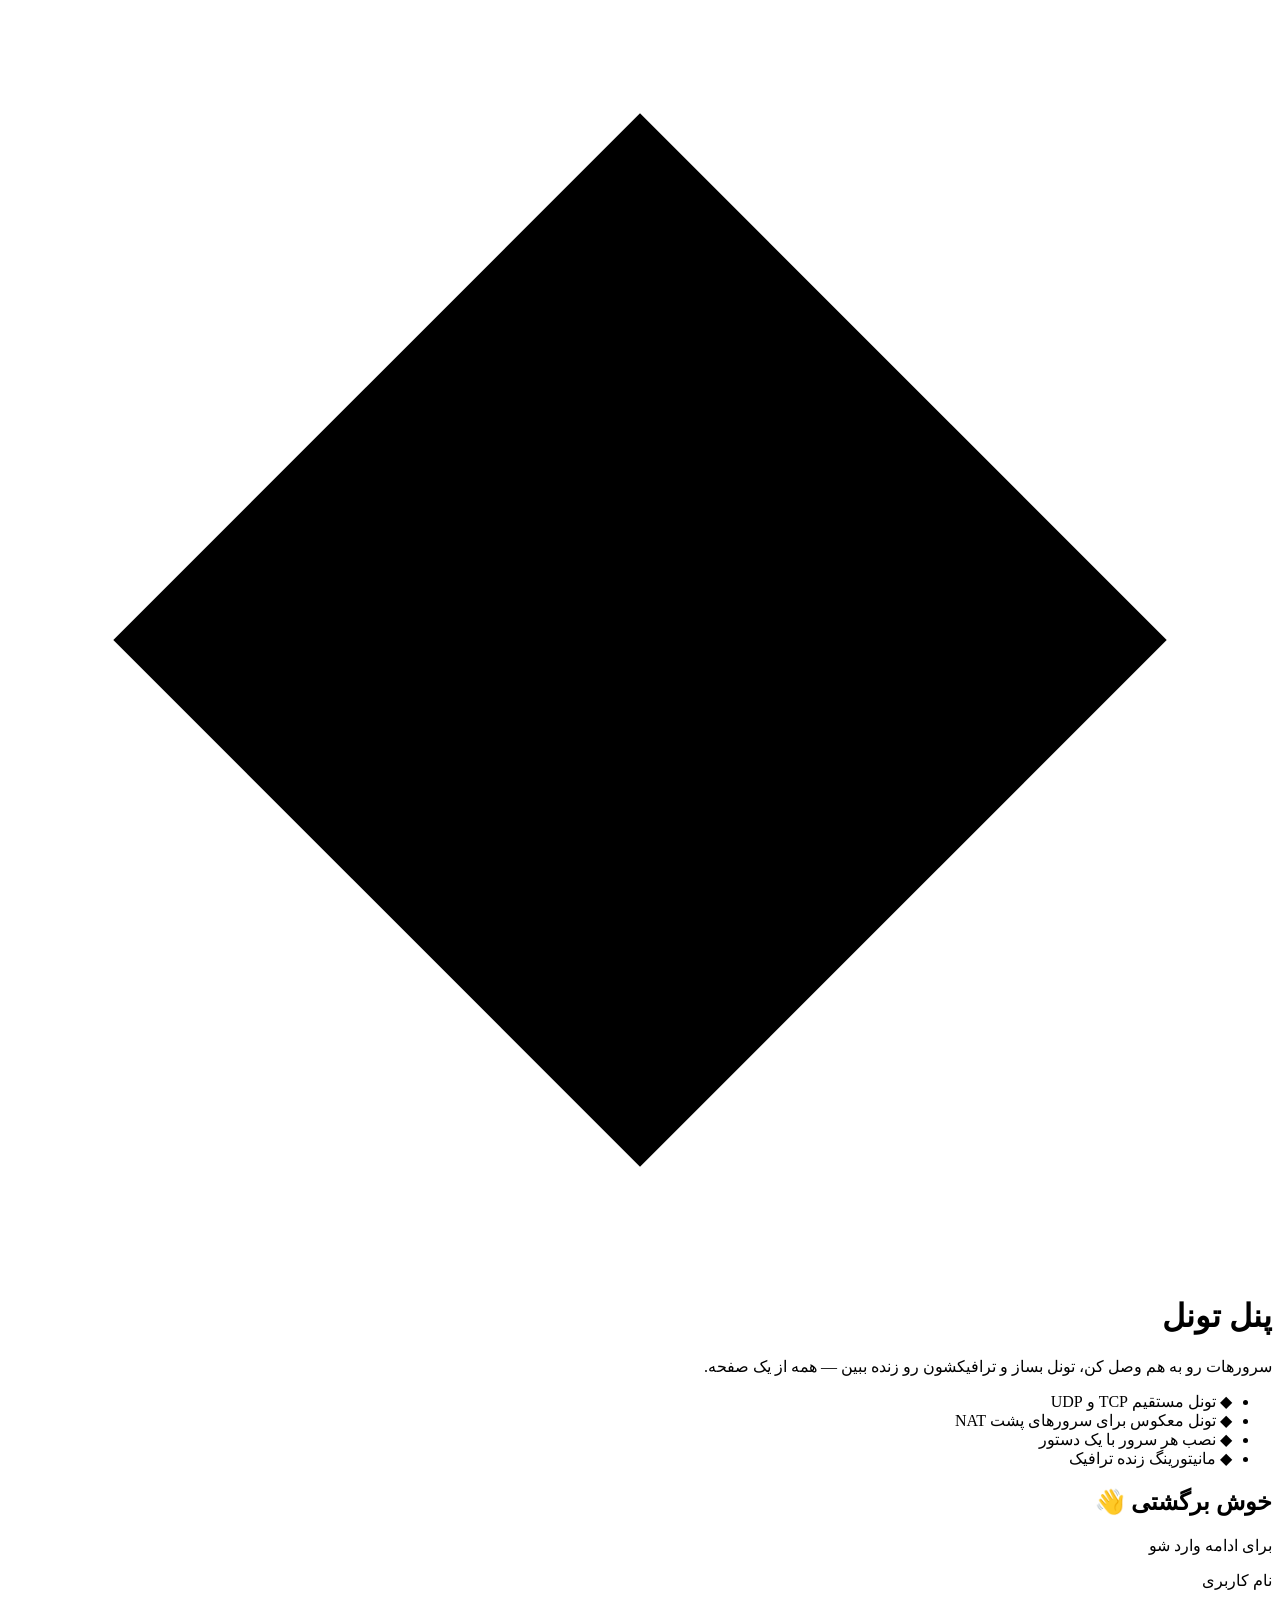
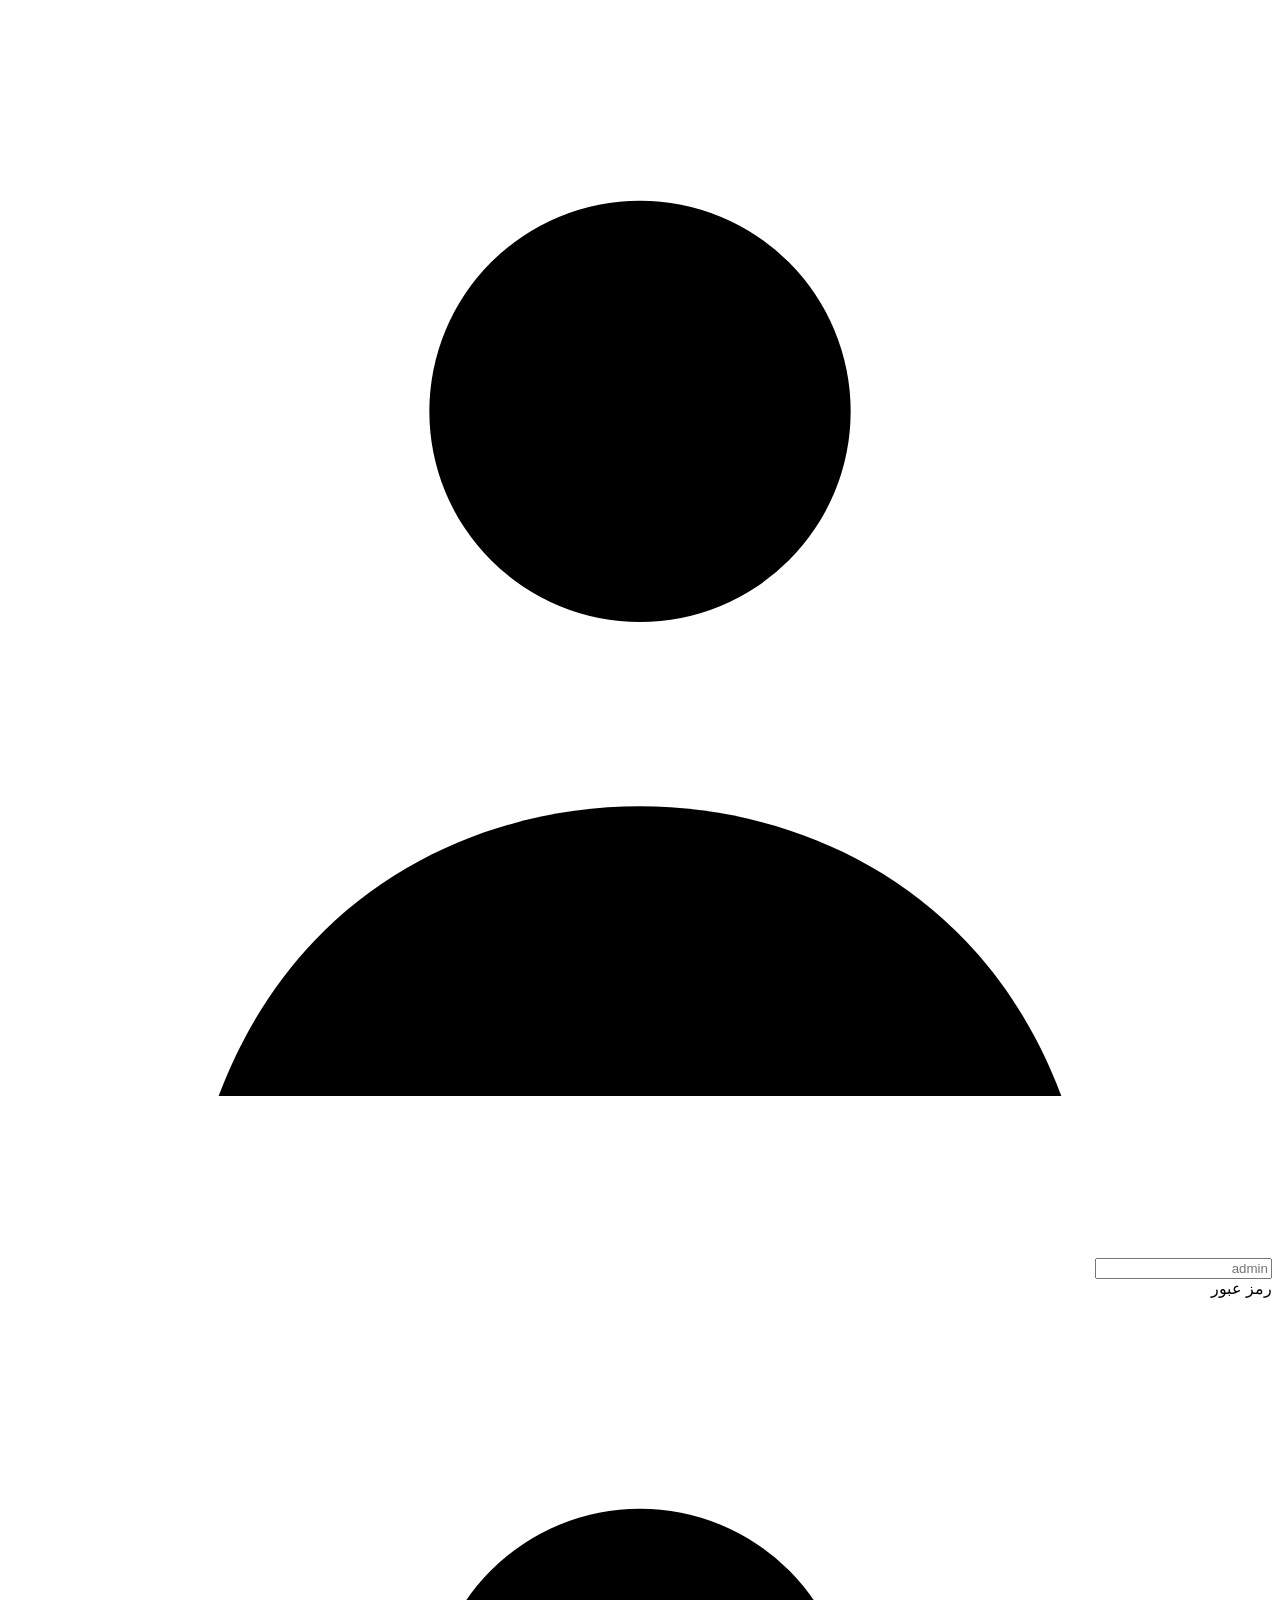
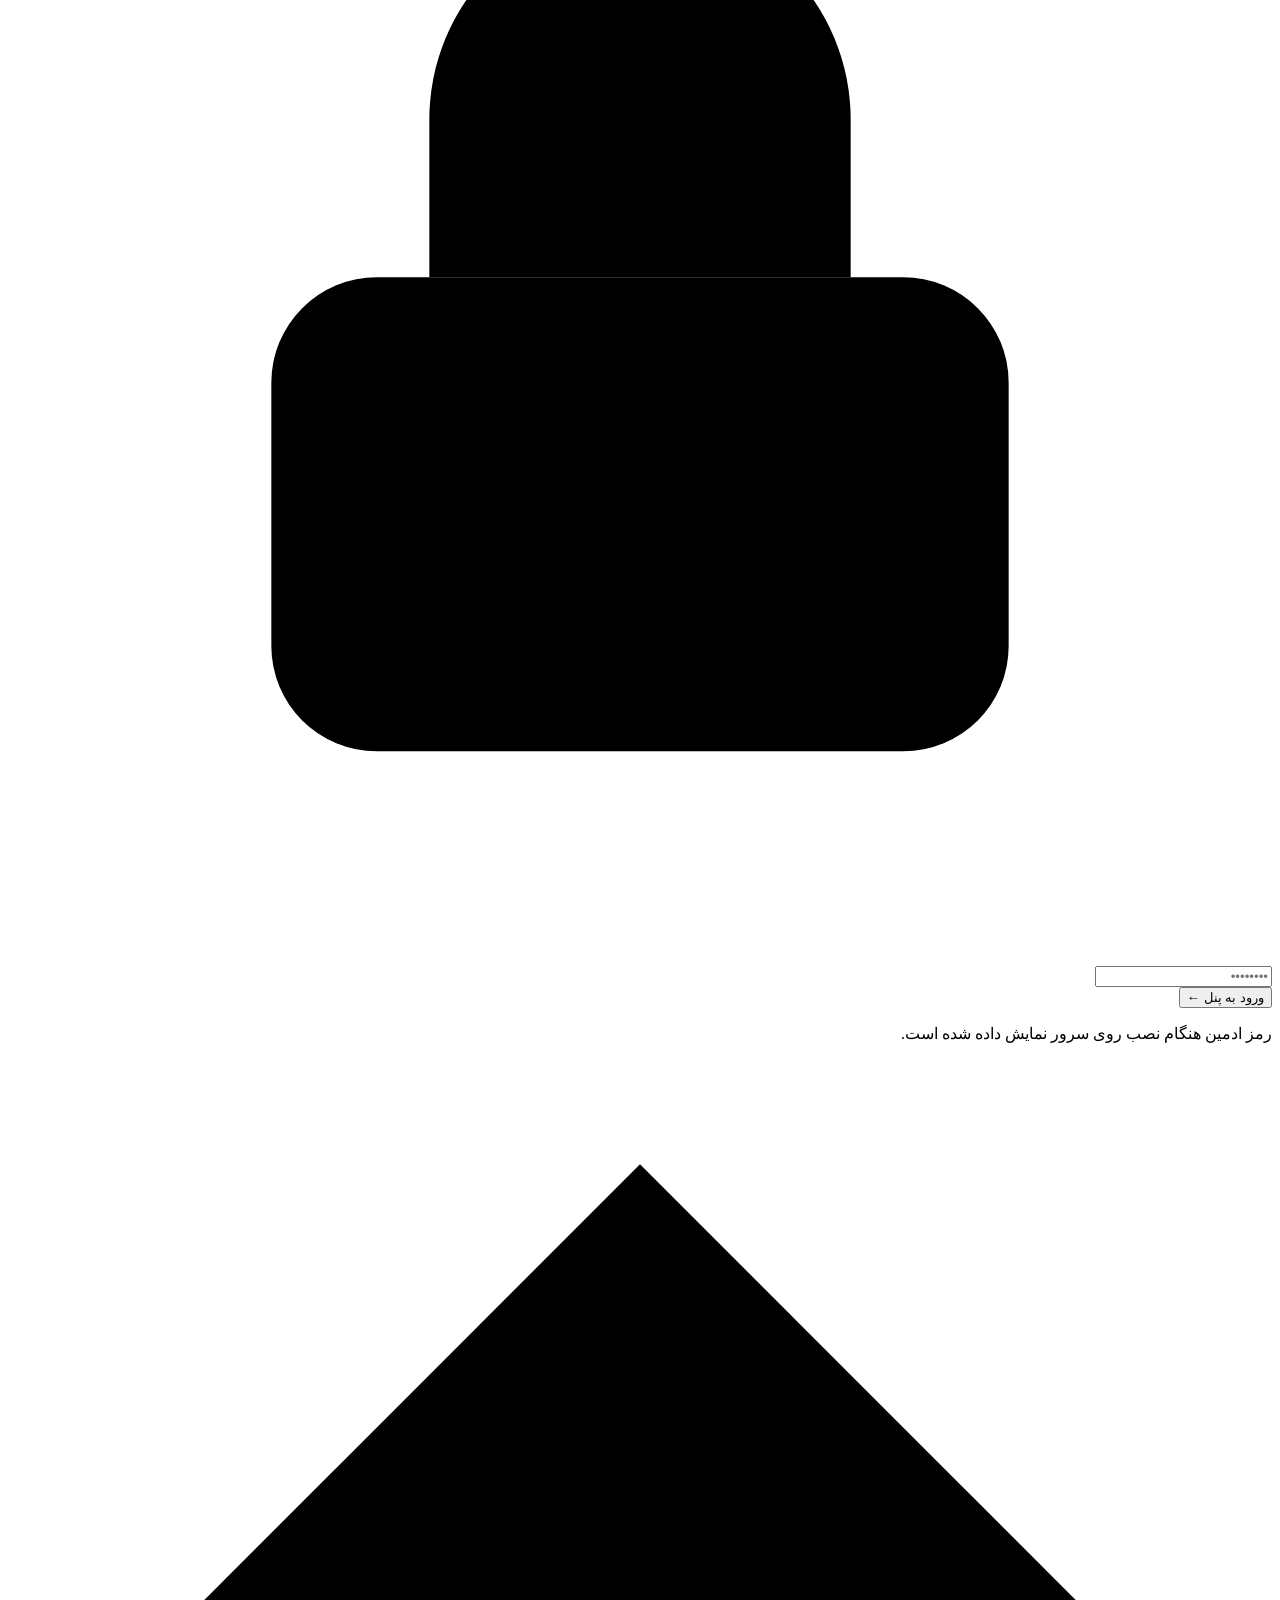
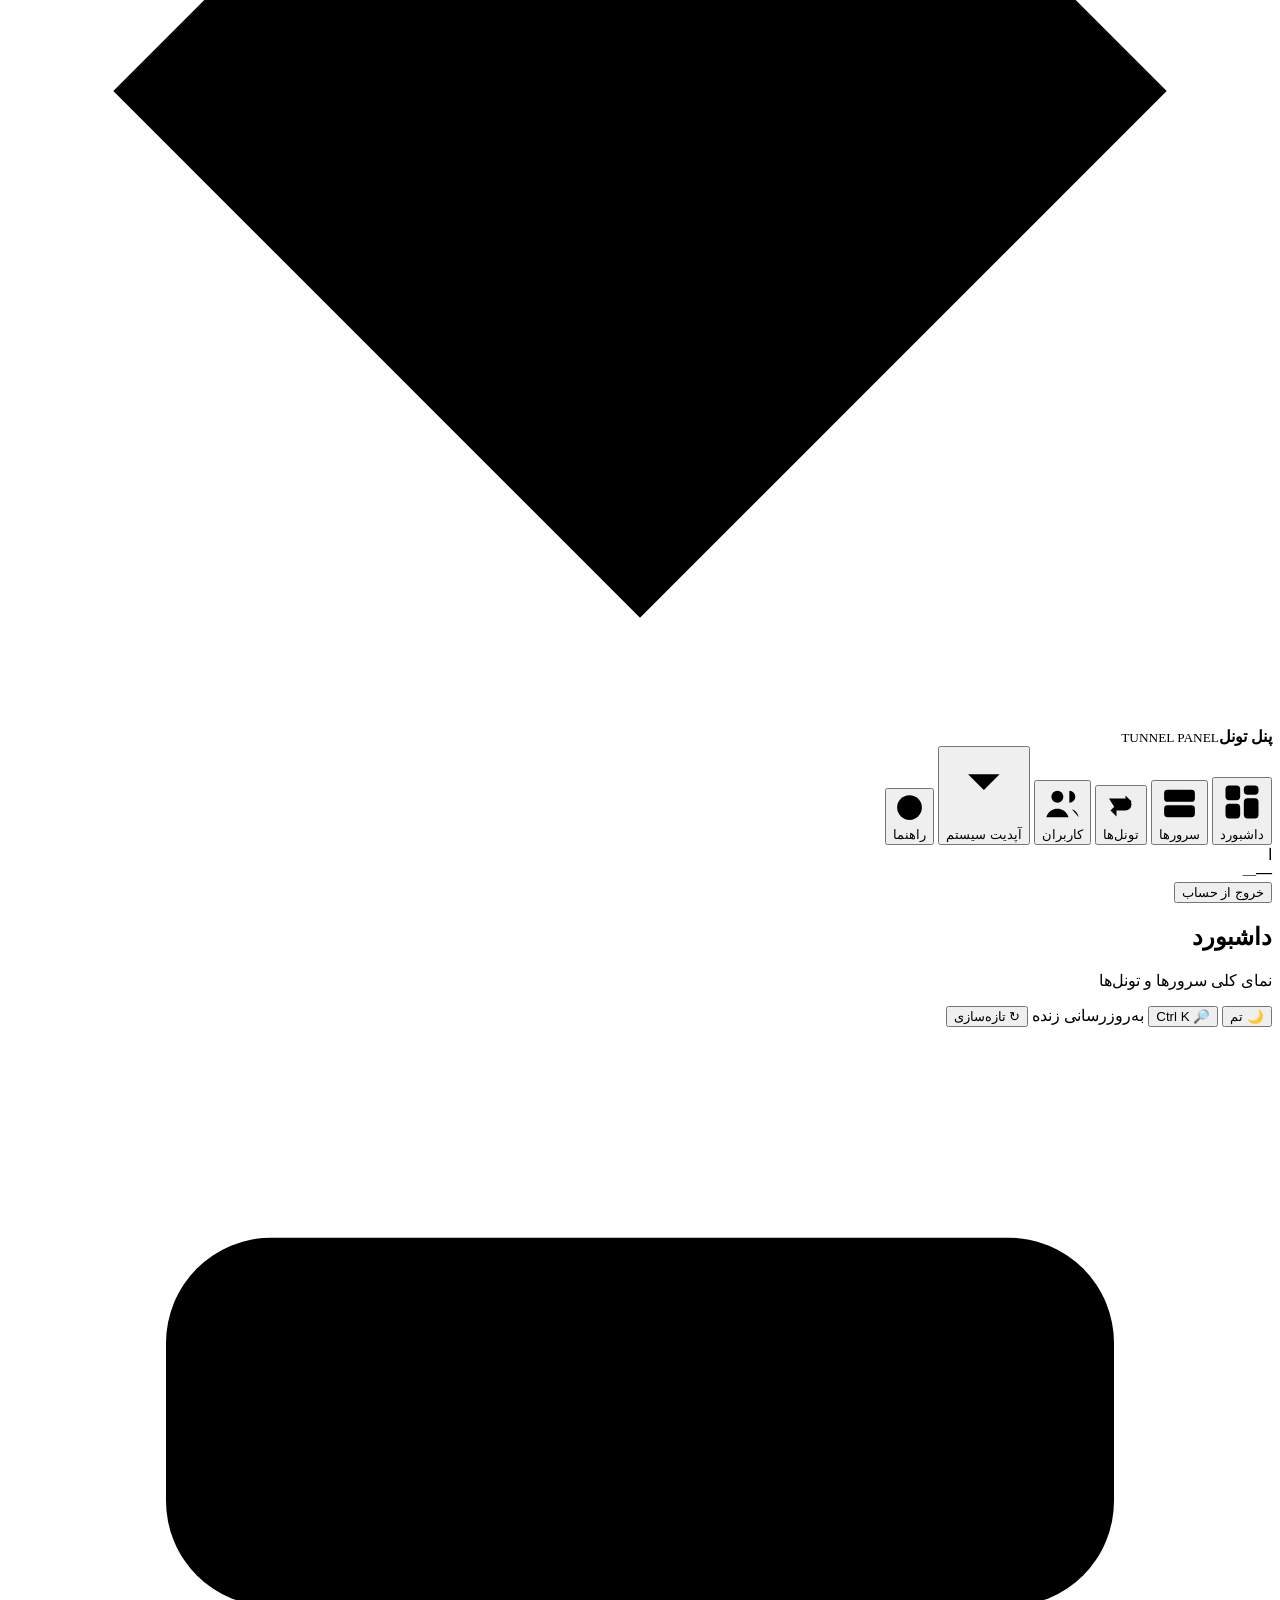
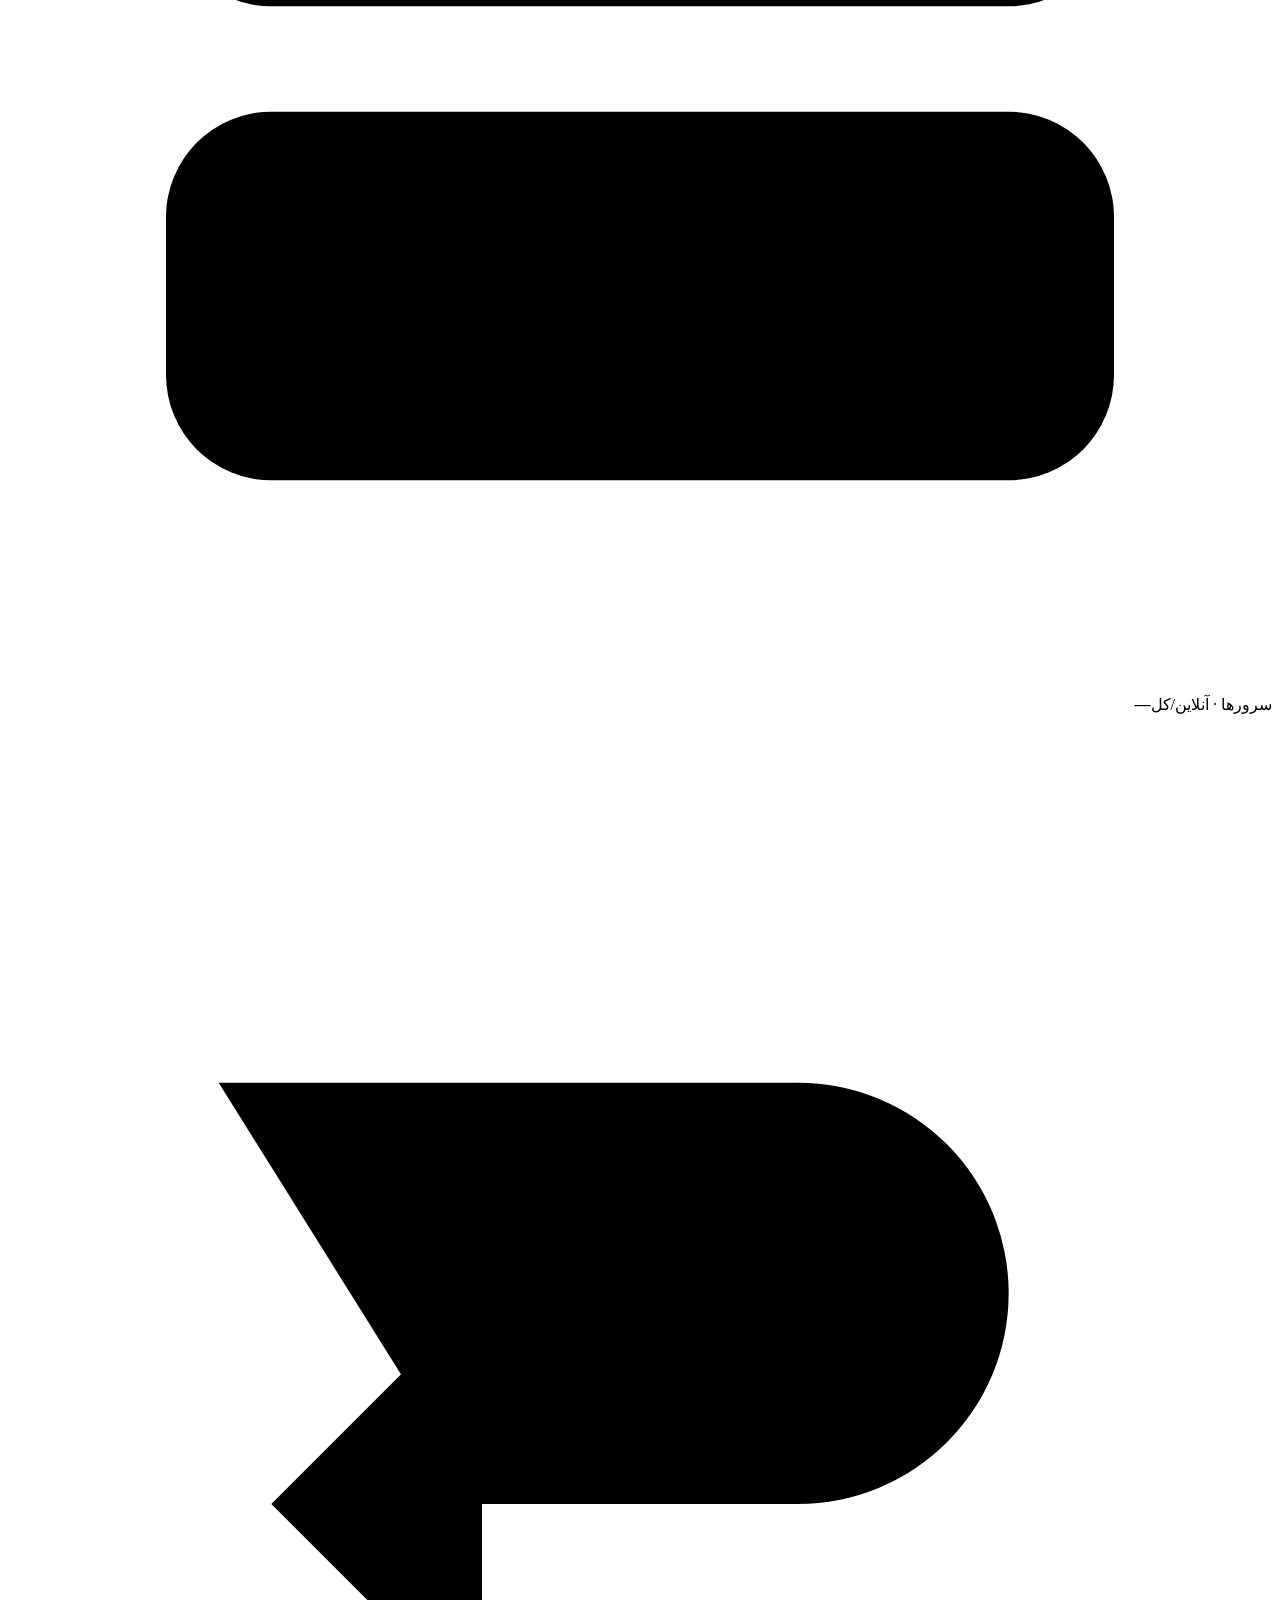
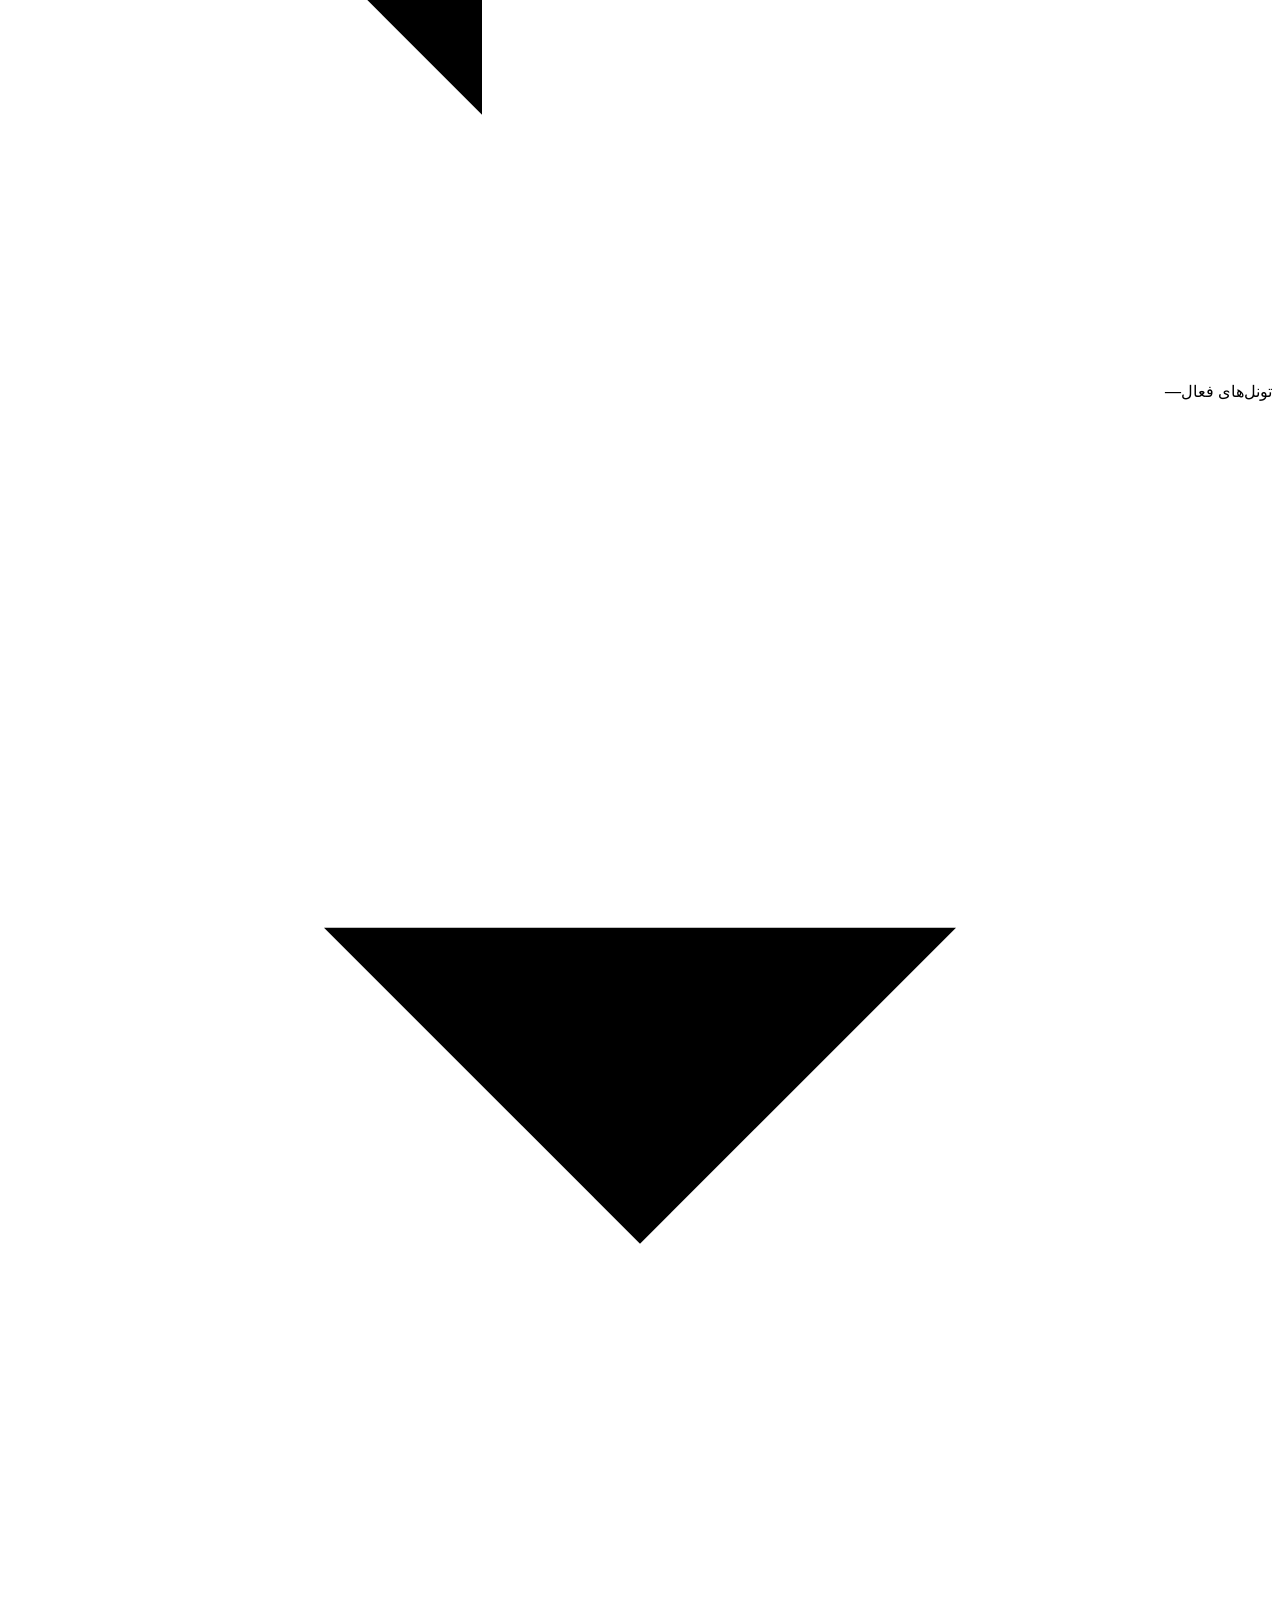
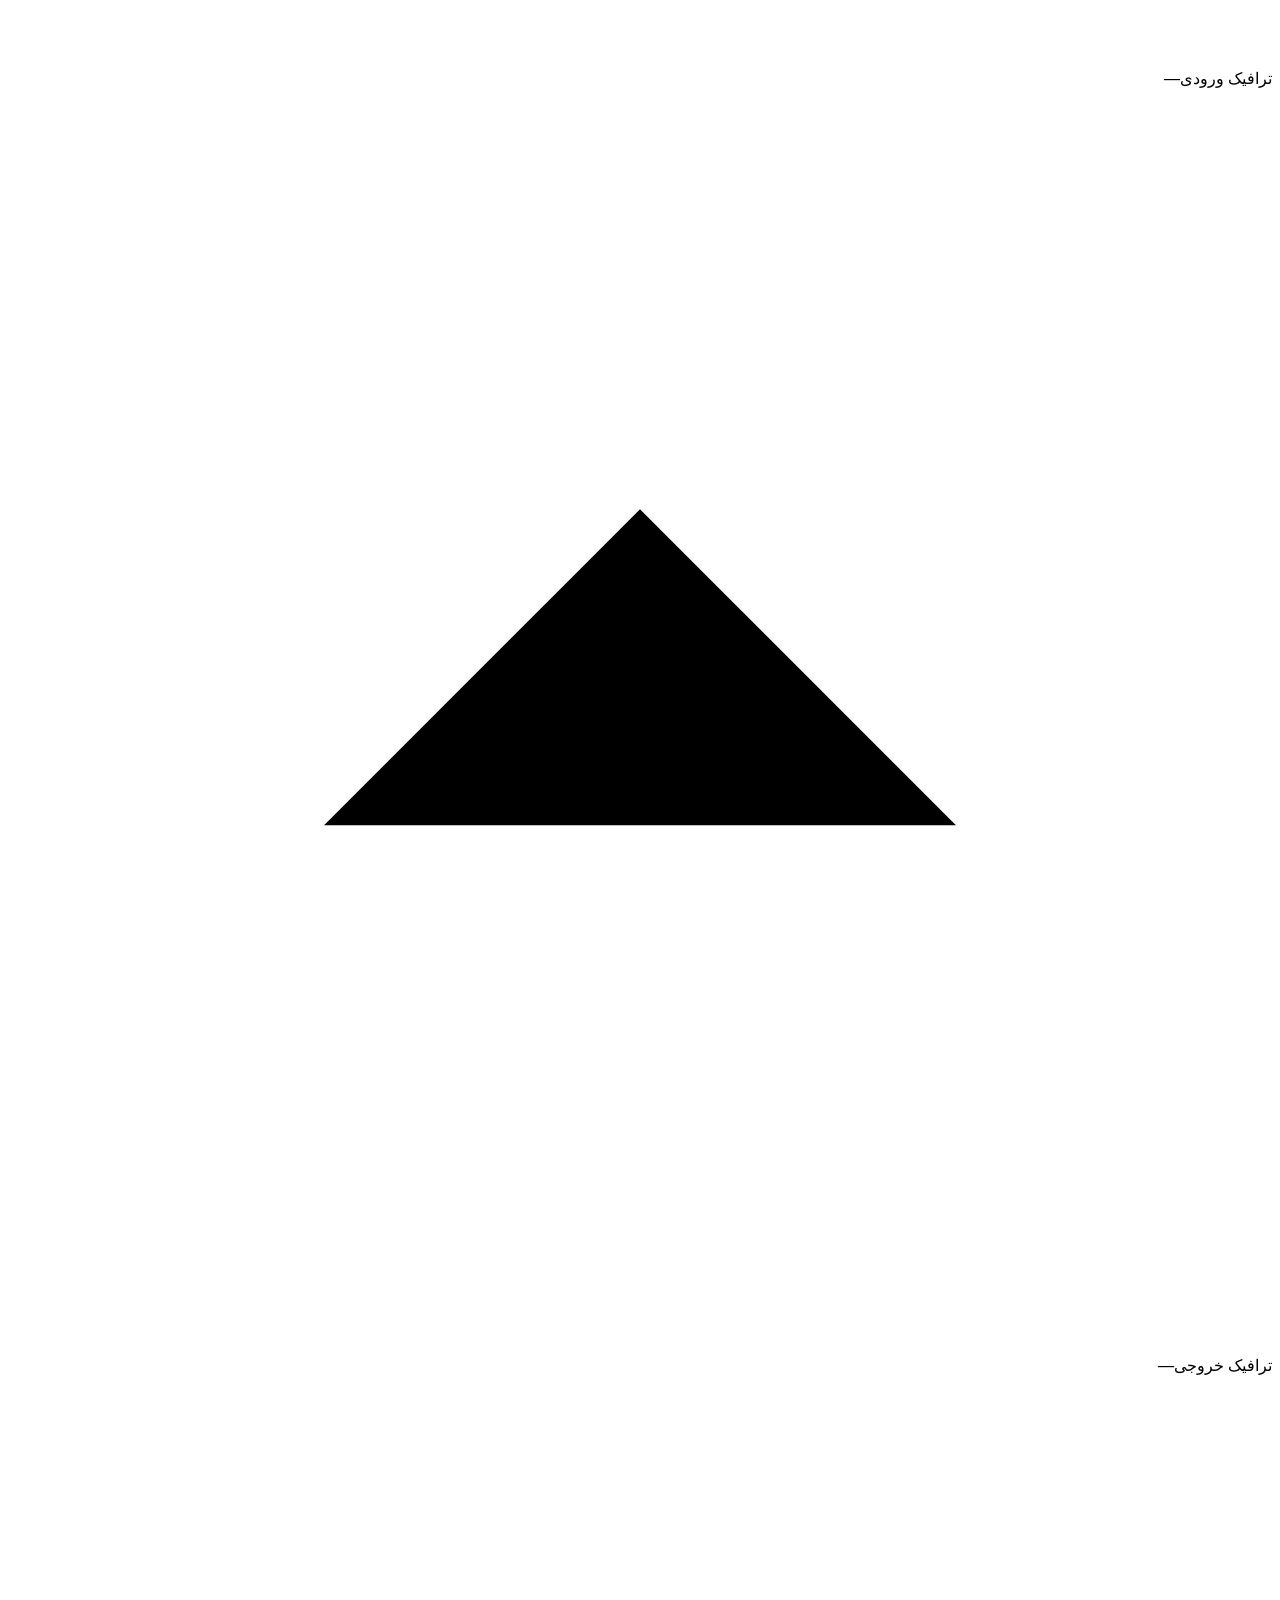
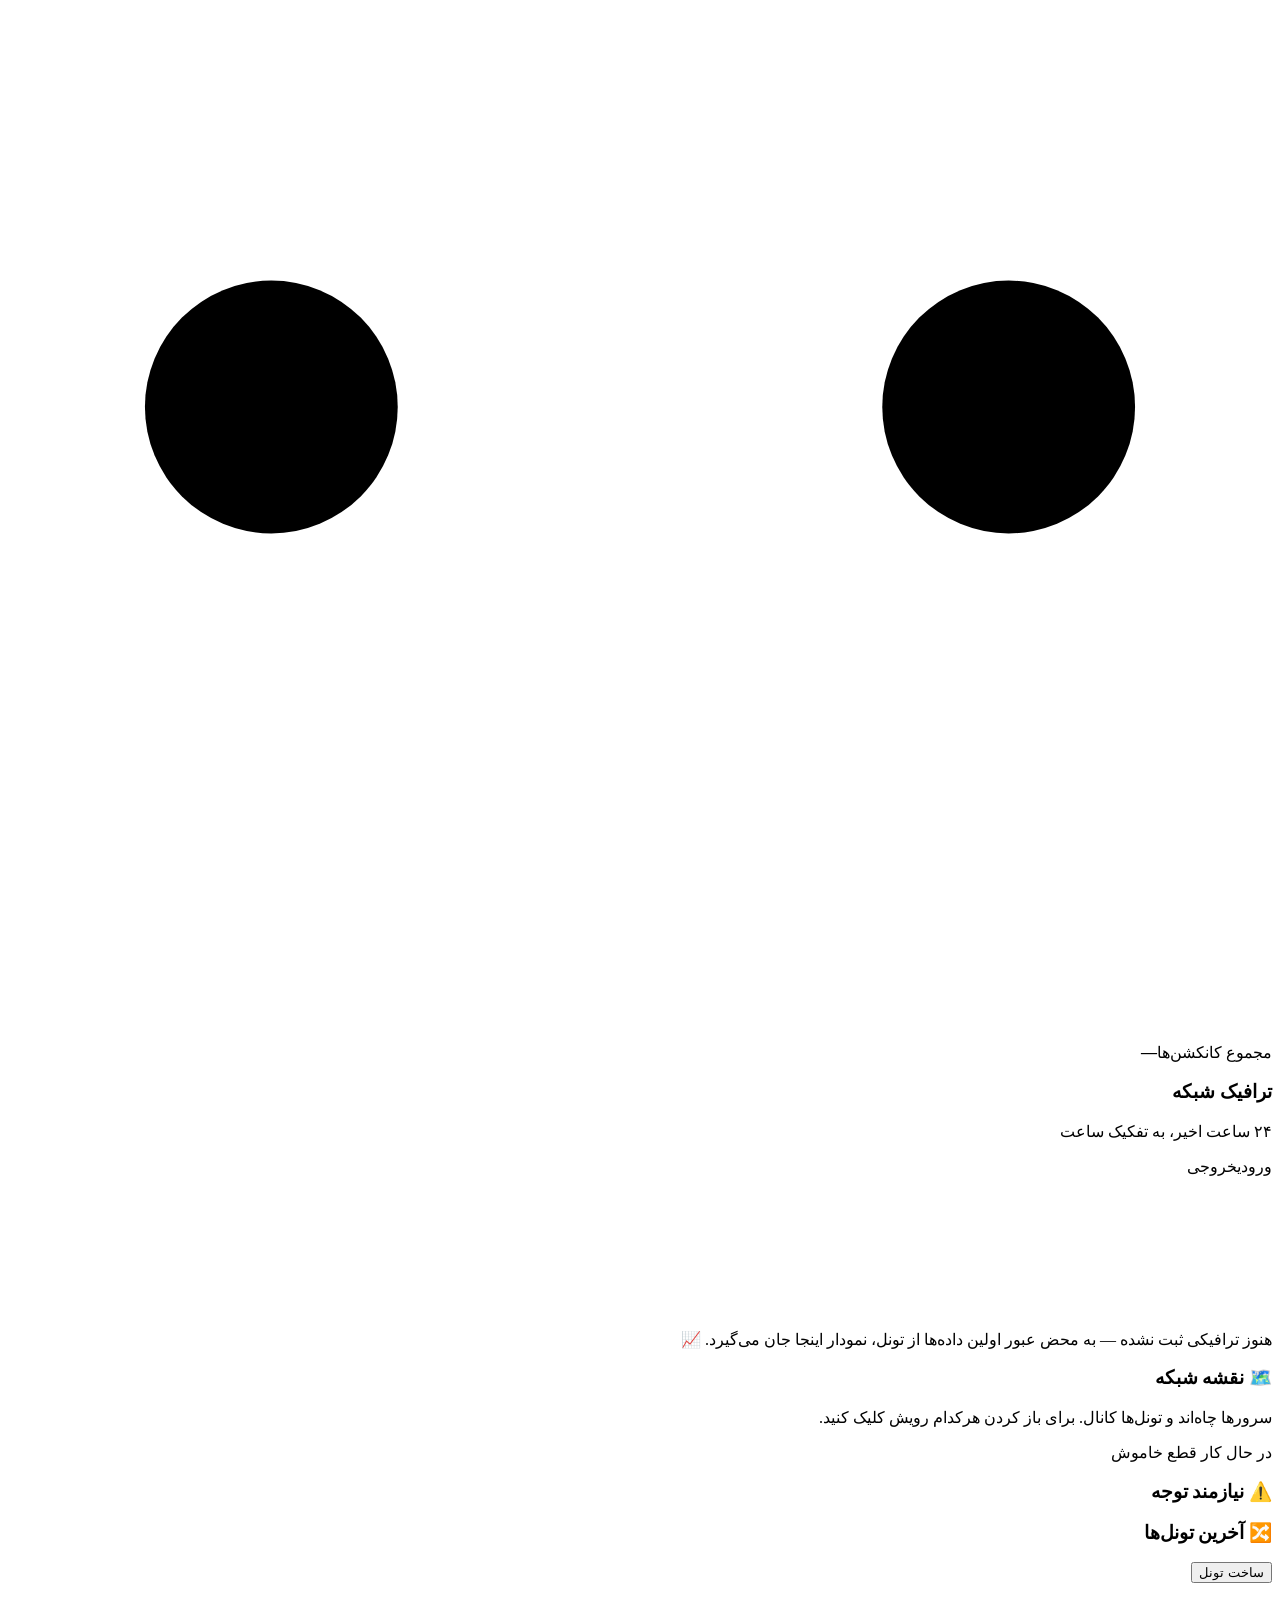
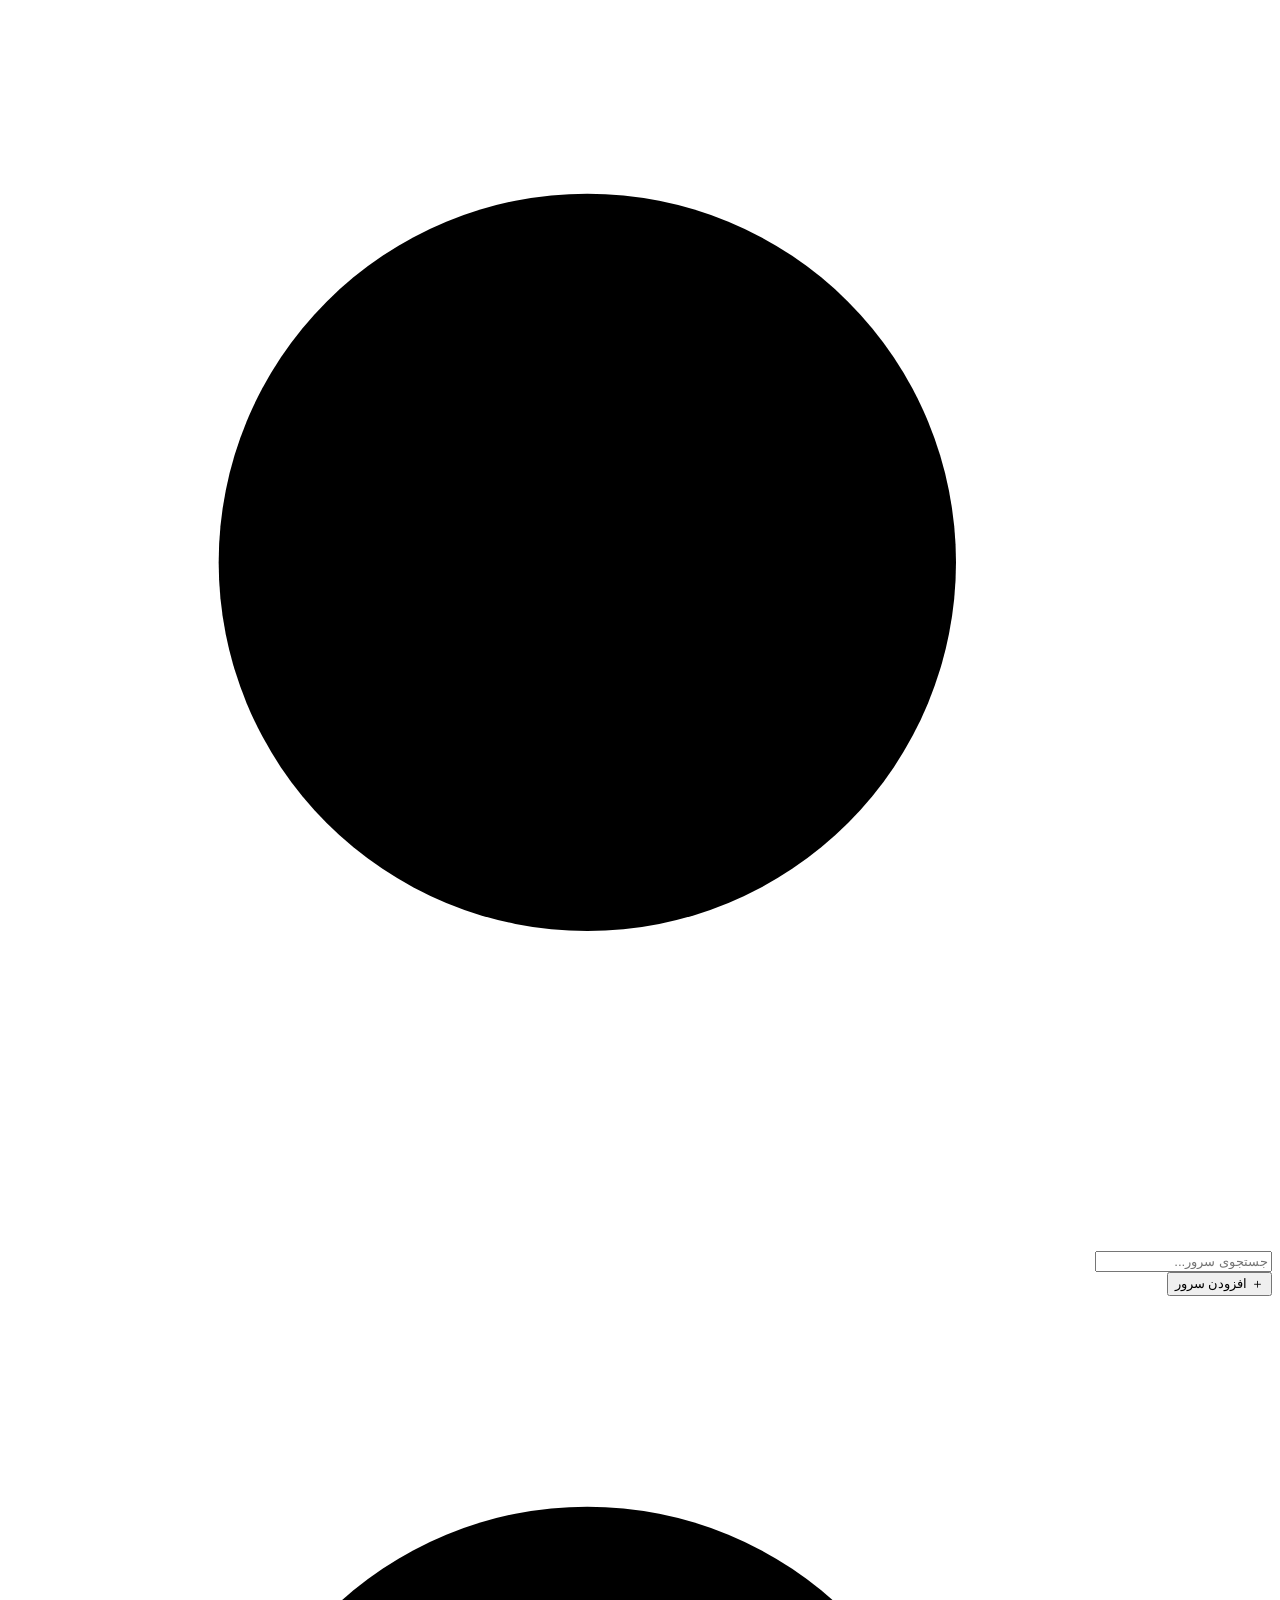
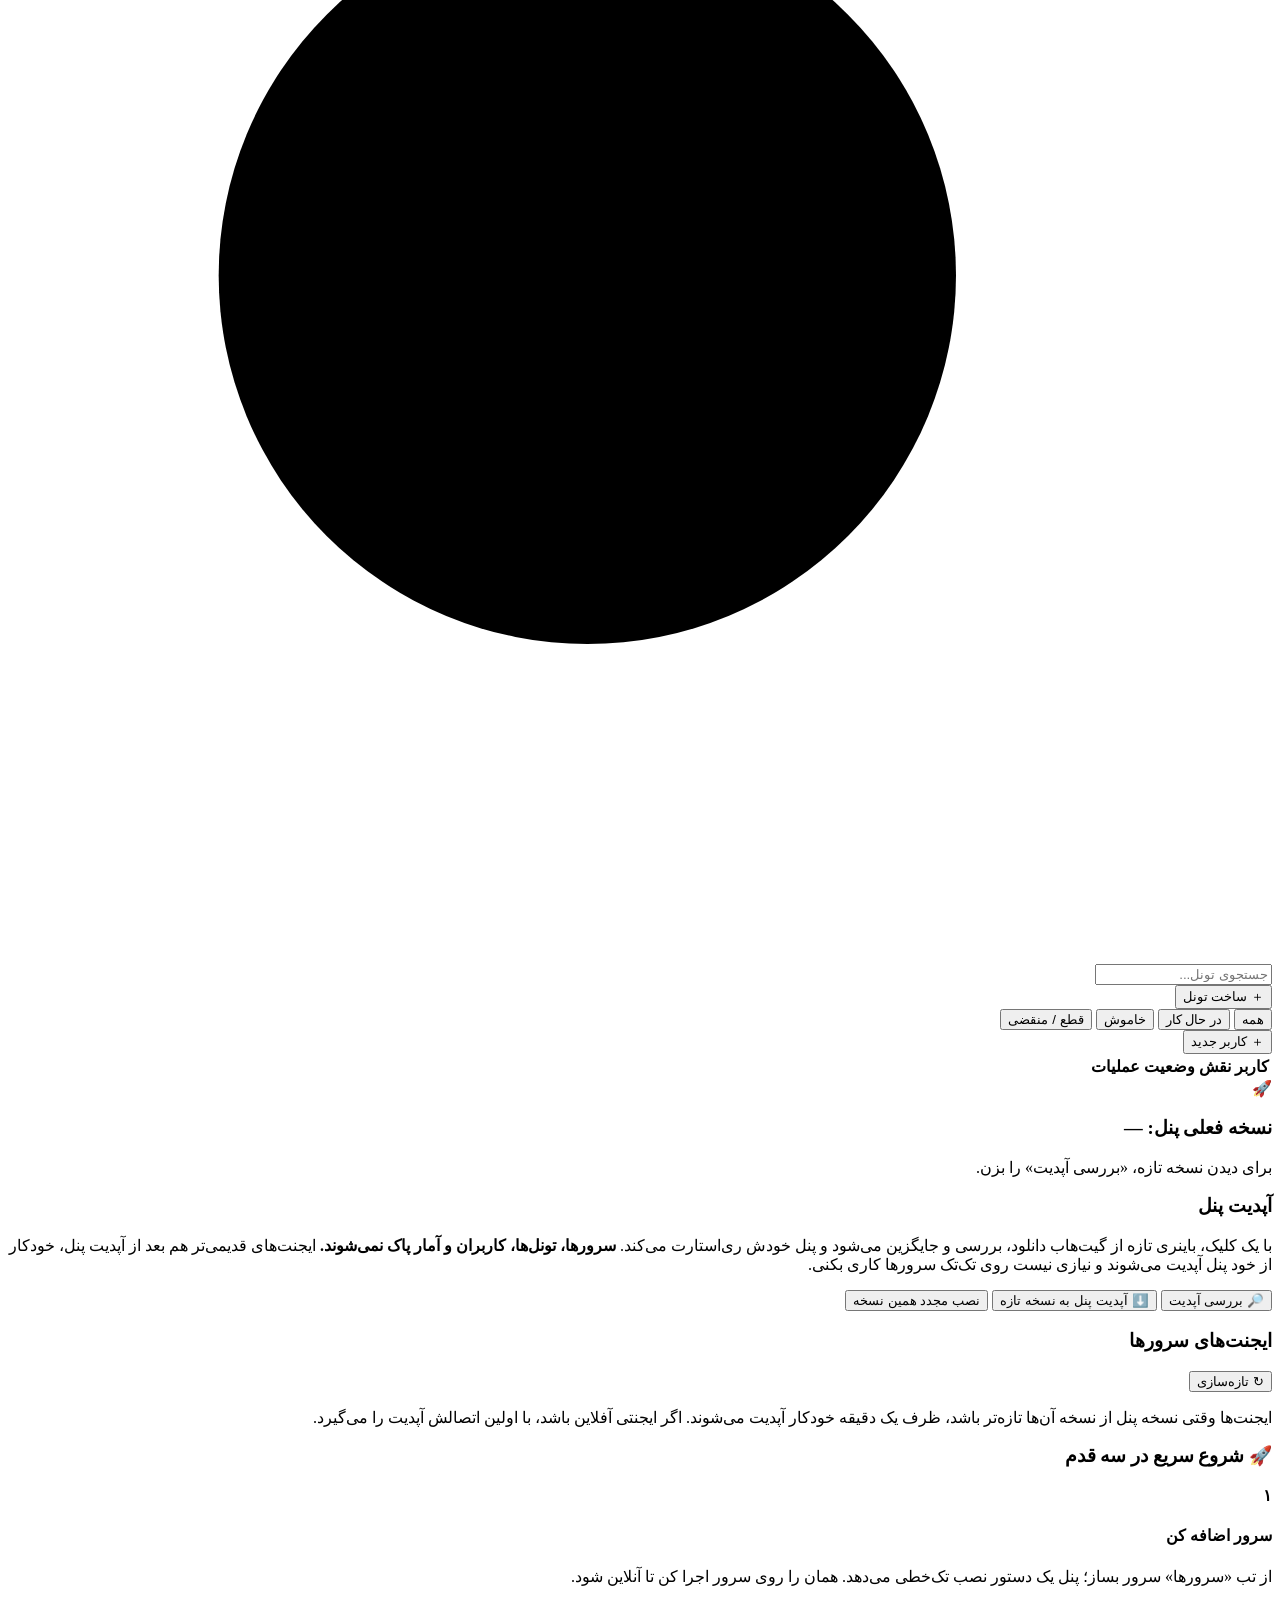
==== commit 7d906e4a: "Add files via upload" ====
--- a/web/index.html
+++ b/web/index.html
@@ -51,6 +51,7 @@
       <button data-tab="nodes" class="navbtn"><svg viewBox="0 0 24 24"><rect x="3" y="4" width="18" height="7" rx="2"/><rect x="3" y="13" width="18" height="7" rx="2"/><path d="M7 7.5h.01M7 16.5h.01"/></svg>سرورها</button>
       <button data-tab="tunnels" class="navbtn"><svg viewBox="0 0 24 24"><path d="M4 7h11a4 4 0 0 1 0 8H9"/><path d="M9 11l-4 4 4 4"/><path d="M15 3l4 4-4 4" transform="translate(0,2)"/></svg>تونل‌ها</button>
       <button data-tab="users" class="navbtn admin-only"><svg viewBox="0 0 24 24"><circle cx="9" cy="8" r="3.5"/><path d="M2.5 20c1-3.5 3.8-5 6.5-5s5.5 1.5 6.5 5"/><path d="M16 4.5a3.5 3.5 0 0 1 0 7M17.5 15.3c2 .6 3.4 2 4 4.7"/></svg>کاربران</button>
+      <button data-tab="update" class="navbtn admin-only"><svg viewBox="0 0 24 24"><path d="M12 3v10"/><path d="M7 8l5 5 5-5"/><path d="M4 21h16"/></svg>آپدیت سیستم</button>
       <button data-tab="help" class="navbtn"><svg viewBox="0 0 24 24"><circle cx="12" cy="12" r="9"/><path d="M9.5 9.3A2.6 2.6 0 1 1 12 12.5V14"/><path d="M12 17.5h.01"/></svg>راهنما</button>
     </nav>
     <div class="side-foot">
@@ -140,6 +141,33 @@
         <thead><tr><th>کاربر</th><th>نقش</th><th>وضعیت</th><th>عملیات</th></tr></thead>
         <tbody id="usersBody"></tbody>
       </table></div>
+    </section>
+
+    <!-- آپدیت سیستم -->
+    <section id="tab-update" class="tab">
+      <div class="card update-hero">
+        <div class="update-badge">🚀</div>
+        <div class="grow">
+          <h3>نسخه فعلی پنل: <b class="ltr" id="curVersion">—</b></h3>
+          <p class="muted" id="updStatus">برای دیدن نسخه تازه، «بررسی آپدیت» را بزن.</p>
+          <p class="muted small" id="updNotes"></p>
+        </div>
+      </div>
+      <div class="card">
+        <h3>آپدیت پنل</h3>
+        <p class="help-p">با یک کلیک، باینری تازه از گیت‌هاب دانلود، بررسی و جایگزین می‌شود و پنل خودش ری‌استارت می‌کند. <b>سرورها، تونل‌ها، کاربران و آمار پاک نمی‌شوند.</b> ایجنت‌های قدیمی‌تر هم بعد از آپدیت پنل، خودکار از خود پنل آپدیت می‌شوند و نیازی نیست روی تک‌تک سرورها کاری بکنی.</p>
+        <div class="row">
+          <button class="btn" id="checkUpdBtn" onclick="checkUpdate(true)">🔎 بررسی آپدیت</button>
+          <button class="btn primary" id="doUpdBtn" onclick="doUpdate()">⬇️ آپدیت پنل به نسخه تازه</button>
+          <button class="btn ghost" onclick="doUpdate(true)">نصب مجدد همین نسخه</button>
+        </div>
+        <p class="muted small" id="updHint"></p>
+      </div>
+      <div class="card">
+        <div class="card-head"><h3>ایجنت‌های سرورها</h3><button class="btn sm" onclick="loadAgentVersions()">↻ تازه‌سازی</button></div>
+        <div id="agentVersions" class="mini-list"></div>
+        <p class="muted small">ایجنت‌ها وقتی نسخه پنل از نسخه آن‌ها تازه‌تر باشد، ظرف یک دقیقه خودکار آپدیت می‌شوند. اگر ایجنتی آفلاین باشد، با اولین اتصالش آپدیت را می‌گیرد.</p>
+      </div>
     </section>
 
     <!-- راهنما -->
